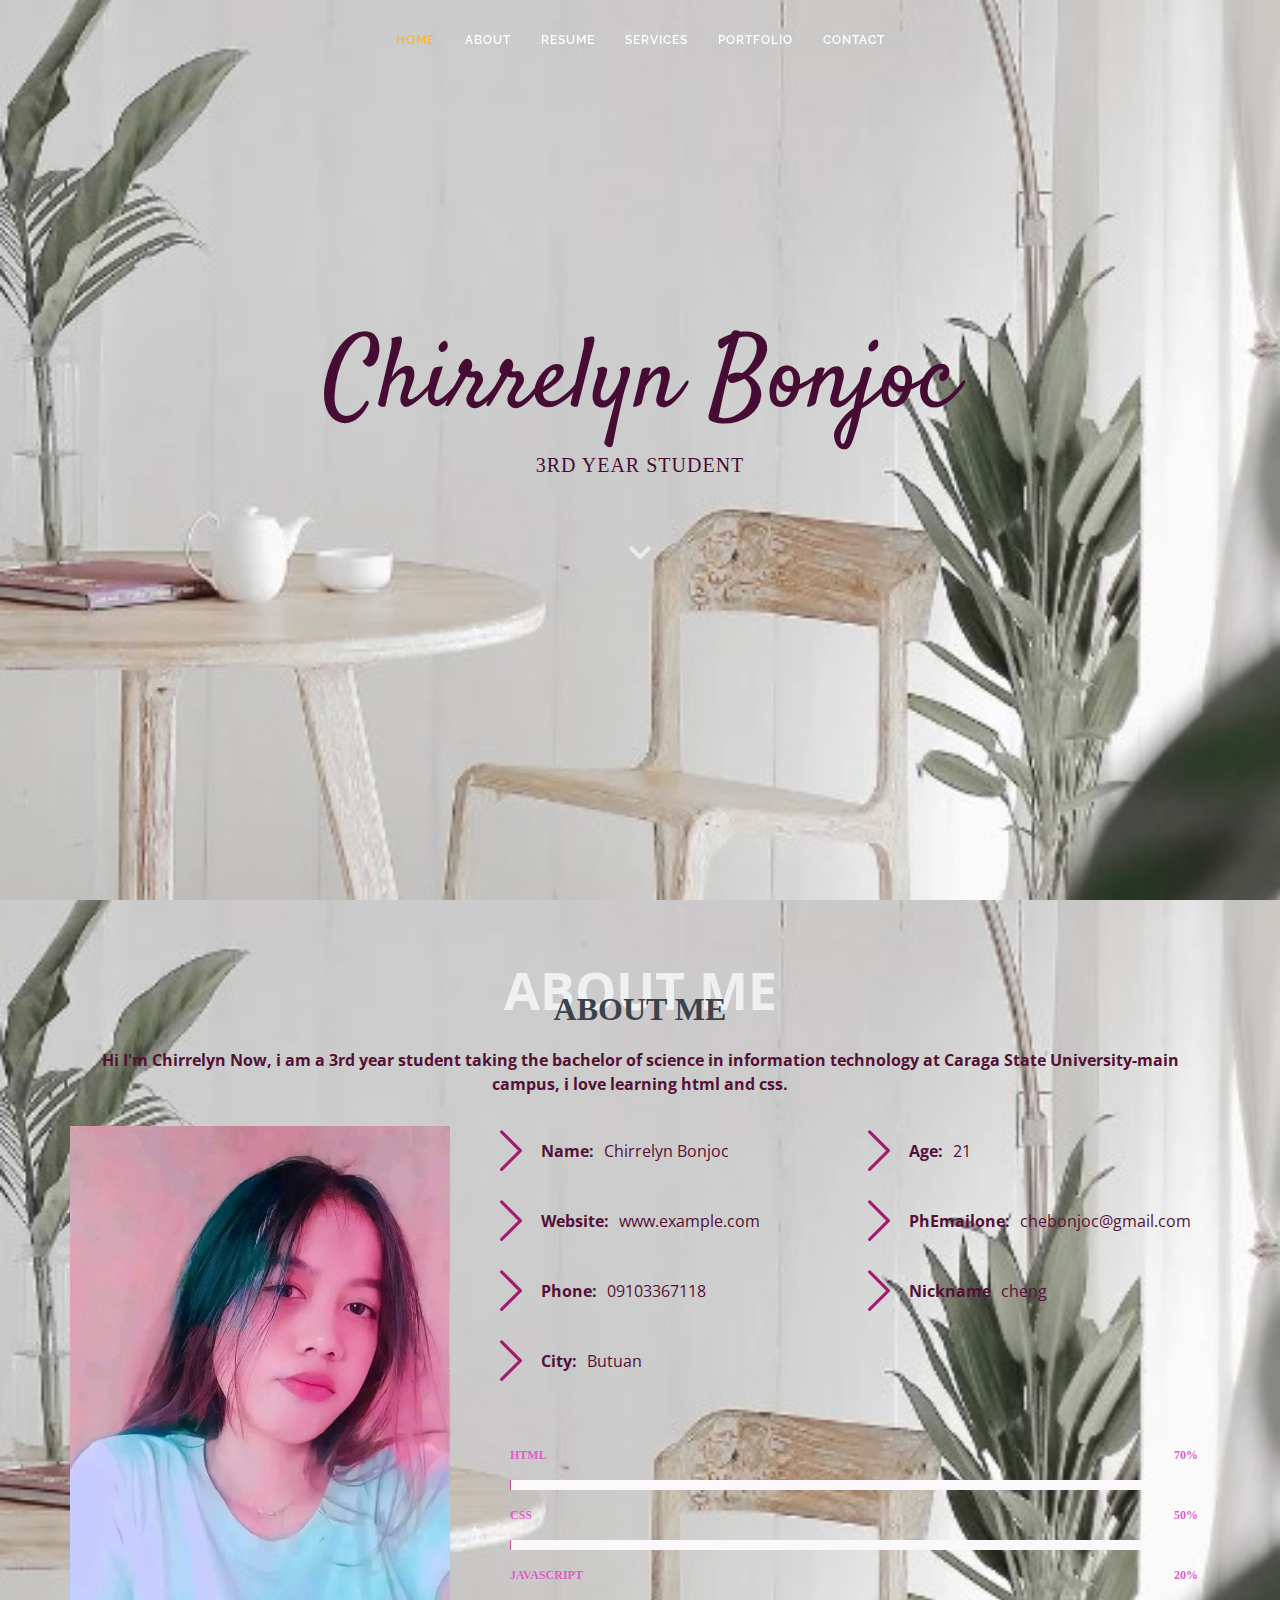
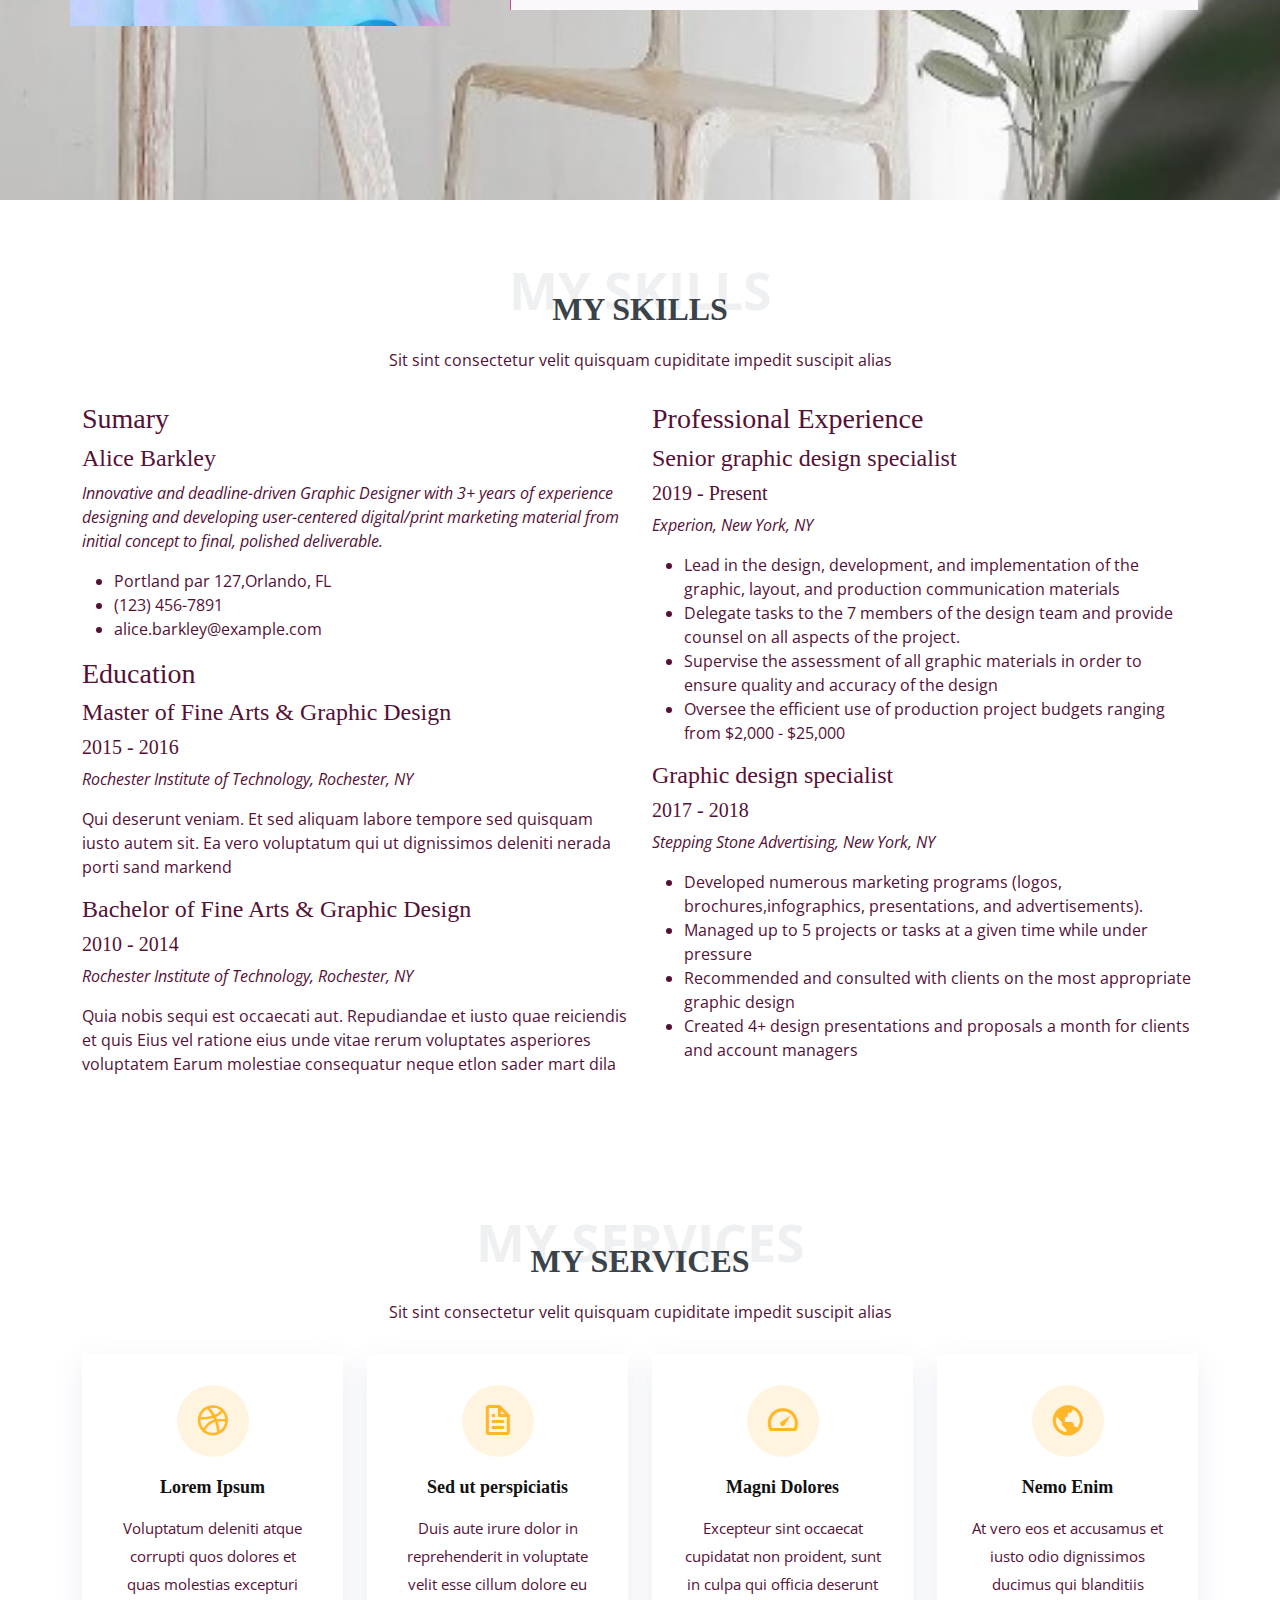
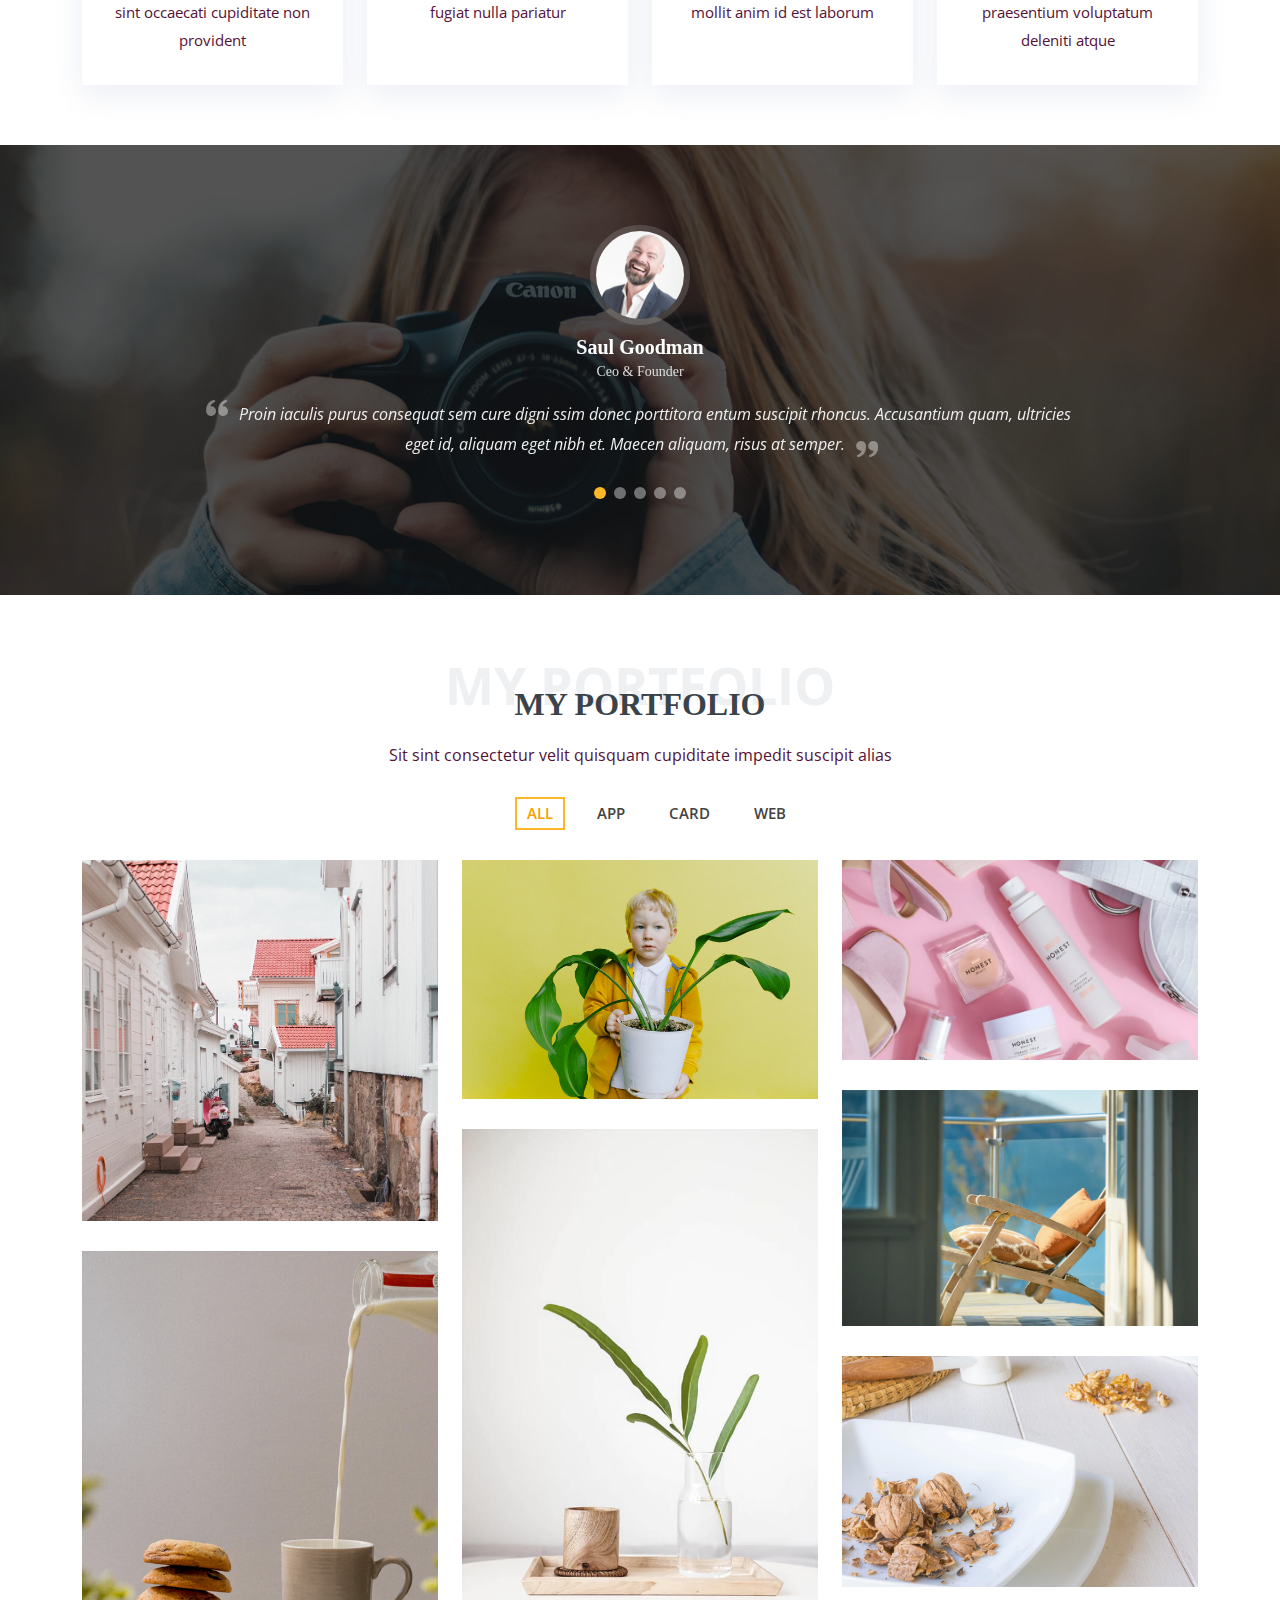
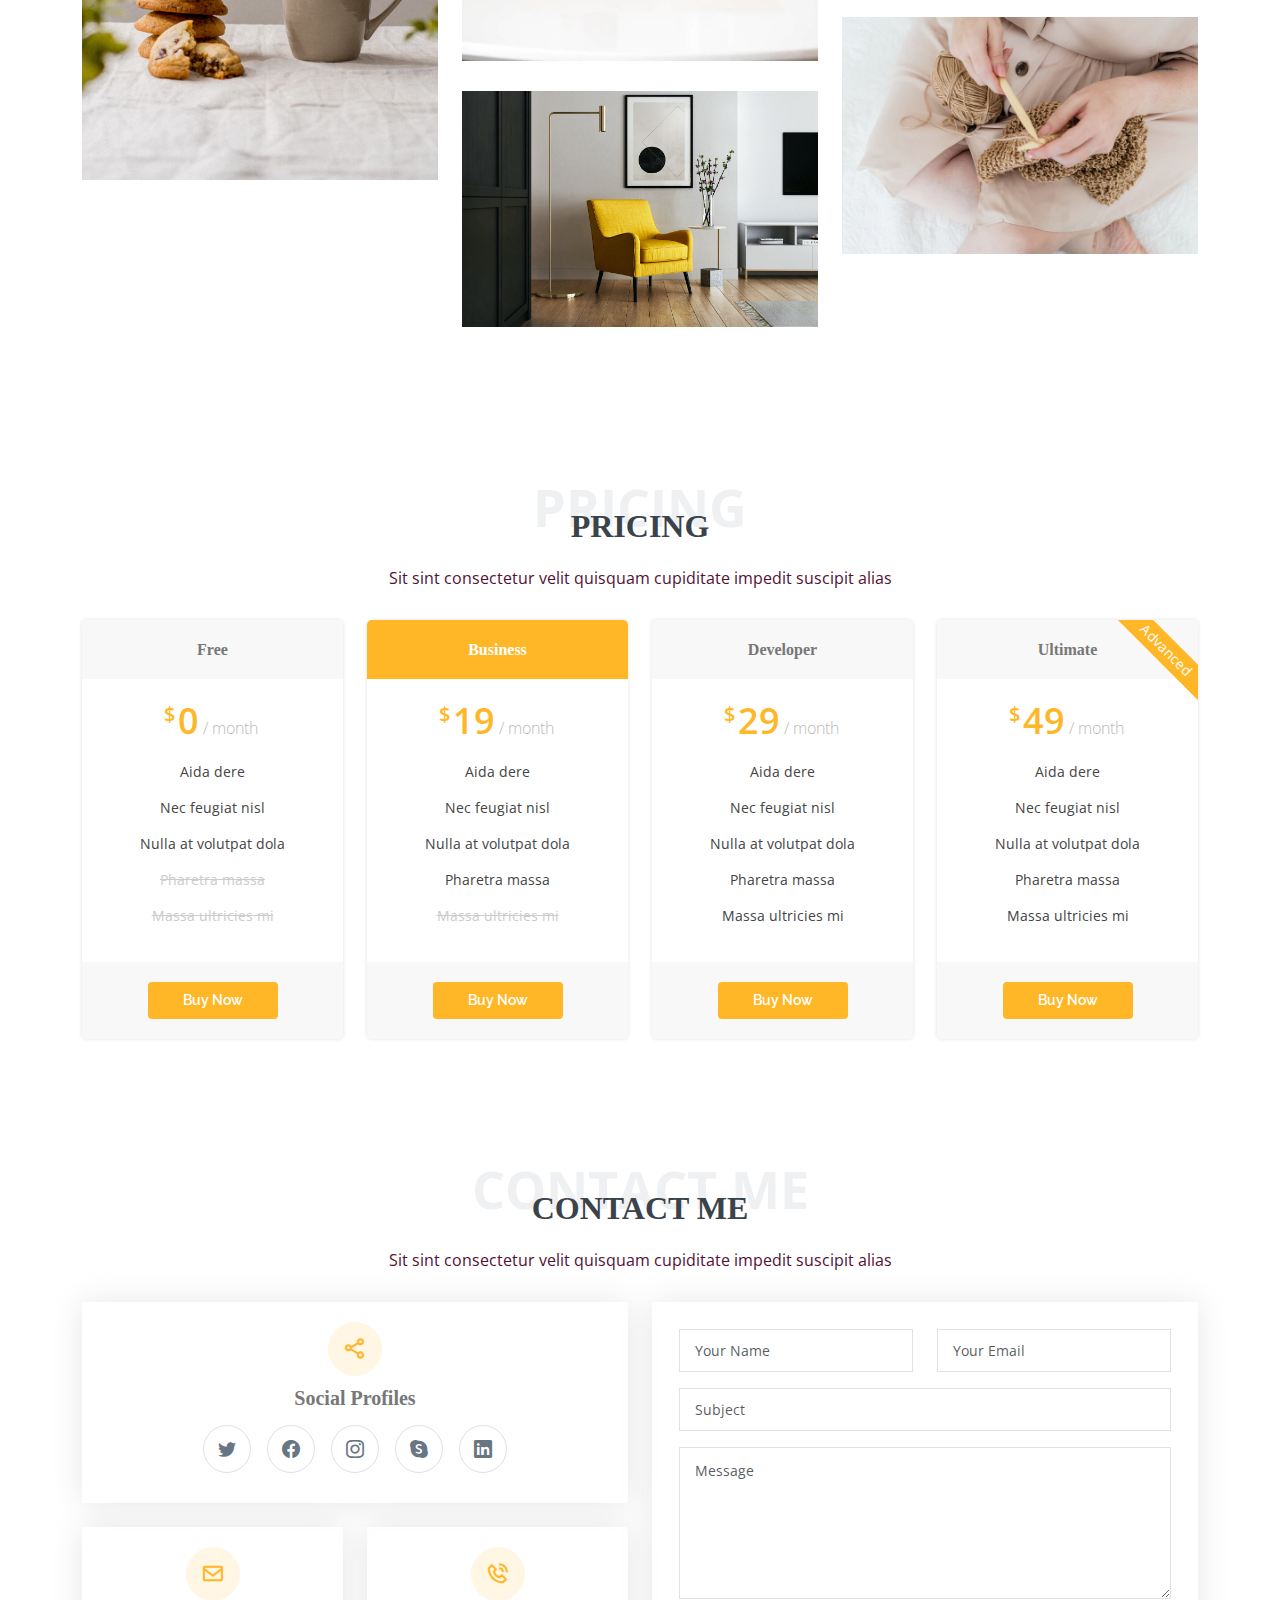
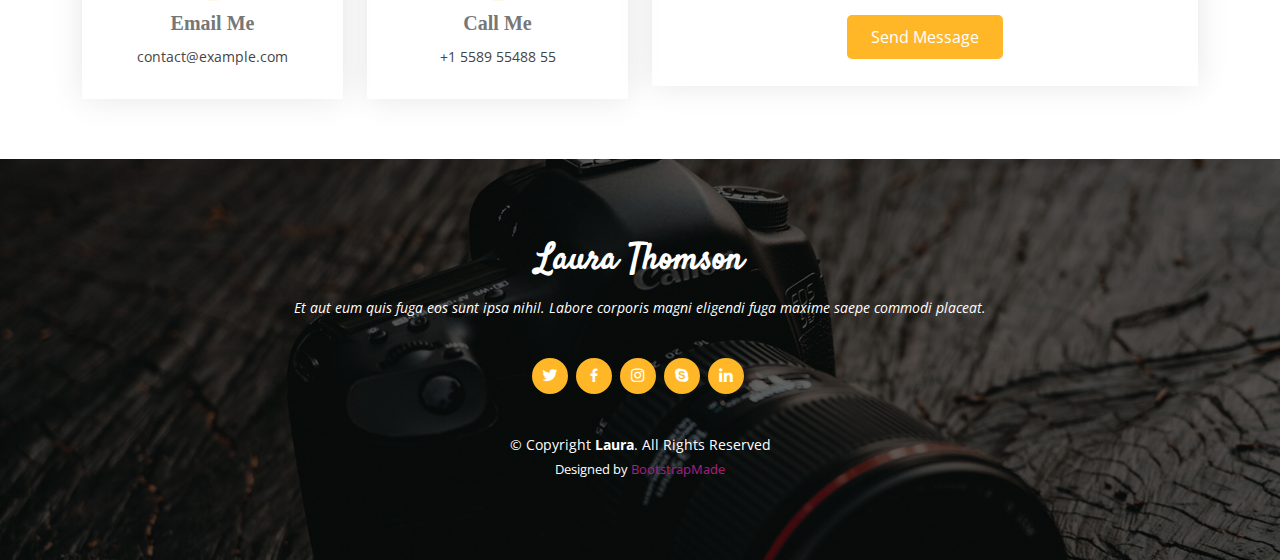
==== PersonalPage/index.html @ 373cdaf8 "update" ====
<!DOCTYPE html>
<html lang="en">

<head>
  <meta charset="utf-8">
  <meta content="width=device-width, initial-scale=1.0" name="viewport">

  <title>Laura Bootstrap Template - Index</title>
  <meta content="" name="description">
  <meta content="" name="keywords">

  <!-- Favicons -->
  <link href="assets/img/favicon.png" rel="icon">
  <link href="assets/img/apple-touch-icon.png" rel="apple-touch-icon">

  <!-- Google Fonts -->
  <link href="https://fonts.googleapis.com/css?family=Open+Sans:300,300i,400,400i,600,600i,700,700i|Raleway:300,300i,400,400i,500,500i,600,600i,700,700i|Satisfy" rel="stylesheet">

  <!-- Vendor CSS Files -->
  <link href="assets/vendor/bootstrap/css/bootstrap.min.css" rel="stylesheet">
  <link href="assets/vendor/bootstrap-icons/bootstrap-icons.css" rel="stylesheet">
  <link href="assets/vendor/boxicons/css/boxicons.min.css" rel="stylesheet">
  <link href="assets/vendor/glightbox/css/glightbox.min.css" rel="stylesheet">
  <link href="assets/vendor/swiper/swiper-bundle.min.css" rel="stylesheet">

  <!-- Template Main CSS File -->
  <link href="assets/css/style.css" rel="stylesheet">

  <!-- =======================================================
  * Template Name: chirrelyn
  * Updated: Sep 18 2023 with Bootstrap v5.3.2
  * Template URL: https://bootstrapmade.com/chirrelyn-free-creative-bootstrap-theme/
  * Author: BootstrapMade.com
  * License: https://bootstrapmade.com/license/
  ======================================================== -->
</head>

<body>

  <!-- ======= Header ======= -->
  <header id="header" class="fixed-top d-flex justify-content-center align-items-center header-transparent">

    <nav id="navbar" class="navbar">
      <ul>
        <li><a class="nav-link scrollto active" href="#hero">Home</a></li>
        <li><a class="nav-link scrollto" href="#about">About</a></li>
        <li><a class="nav-link scrollto" href="#resume">Resume</a></li>
        <li><a class="nav-link scrollto" href="#services">Services</a></li>
        <li><a class="nav-link scrollto " href="#portfolio">Portfolio</a></li>
        <li><a class="nav-link scrollto" href="#contact">Contact</a></li>
      </ul>
      <i class="bi bi-list mobile-nav-toggle"></i>
    </nav><!-- .navbar -->

  </header><!-- End Header -->

  <!-- ======= Hero Section ======= -->
  <section id="hero">
    <div class="hero-container">
      <h1>Chirrelyn Bonjoc</h1>
      <h2>3rd year student</h2>
      <a href="#about" class="btn-scroll scrollto" title="Scroll Down"><i class="bx bx-chevron-down"></i></a>
    </div>
  </section><!-- End Hero -->

  <main id="main">

    <!-- ======= About Me Section ======= -->
    <section id="about" class="about">
      <div class="container">

        <div class="section-title">
          <span>About Me</span>
          <h2>About Me</h2>
          <p class="fw-bold">Hi I'm Chirrelyn 
            Now, i am a 3rd year student taking the bachelor of
          science in information technology at Caraga State University-main campus, i love learning html and css.


        </div>

        <div class="row">
          <div class="image col-lg-4 d-flex align-items-stretch justify-content-center justify-content-lg-start"></div>
          <div class="col-lg-8 d-flex flex-column align-items-stretch">
            <div class="content ps-lg-4 d-flex flex-column justify-content-center">
              <div class="row">
                <div class="col-lg-6">
                  <ul>
                    <li><i class="bi bi-chevron-right fw-bold"></i> <strong>Name:</strong> <span>Chirrelyn Bonjoc</span></li>
                    <li><i class="bi bi-chevron-right"></i> <strong>Website:</strong> <span>www.example.com</span></li>
                    <li><i class="bi bi-chevron-right"></i> <strong>Phone:</strong> <span>09103367118</span></li>
                    <li><i class="bi bi-chevron-right"></i> <strong>City:</strong> <span>Butuan</span></li>
                  </ul>
                </div>
                <div class="col-lg-6">
                  <ul>
                    <li><i class="bi bi-chevron-right"></i> <strong>Age:</strong> <span>21</span></li>
                    <li><i class="bi bi-chevron-right"></i> <strong>PhEmailone:</strong> <span>chebonjoc@gmail.com</span></li>
                    <li><i class="bi bi-chevron-right"></i> <strong>Nickname</strong> <span>cheng</span></li>
                  </ul>
                </div>
              </div>

            <div class="skills-content ps-lg-4">
              <div class="progress">
                <span class="skill">HTML <i class="val">70%</i></span>
                <div class="progress-bar-wrap">
                  <div class="progress-bar" role="progressbar" aria-valuenow="100" aria-valuemin="0" aria-valuemax="100"></div>
                </div>
              </div>

              <div class="progress">
                <span class="skill">CSS <i class="val">50%</i></span>
                <div class="progress-bar-wrap">
                  <div class="progress-bar" role="progressbar" aria-valuenow="90" aria-valuemin="0" aria-valuemax="100"></div>
                </div>
              </div>

              <div class="progress">
                <span class="skill">JavaScript <i class="val">20%</i></span>
                <div class="progress-bar-wrap">
                  <div class="progress-bar" role="progressbar" aria-valuenow="75" aria-valuemin="0" aria-valuemax="100"></div>
                </div>
              </div>
            </div>

          </div>
        </div>
<!--End .content-->

      </div>
    </section><!-- skills section -->

    <!-- ======= My Skills Section ======= -->
    <section id="skills" class="skills">
      <div class="container">

        <div class="section-title">
          <span>My Skills</span>
          <h2>My Skills</h2>
          <p>Sit sint consectetur velit quisquam cupiditate impedit suscipit alias</p>
        </div>

        <div class="row">
          <div class="col-lg-6">
            <h3 class="resume-title">Sumary</h3>
            <div class="resume-item pb-0">
              <h4>Alice Barkley</h4>
              <p><em>Innovative and deadline-driven Graphic Designer with 3+ years of experience designing and developing user-centered digital/print marketing material from initial concept to final, polished deliverable.</em></p>
              <p>
              <ul>
                <li>Portland par 127,Orlando, FL</li>
                <li>(123) 456-7891</li>
                <li>alice.barkley@example.com</li>
              </ul>
              </p>
            </div>

            <h3 class="resume-title">Education</h3>
            <div class="resume-item">
              <h4>Master of Fine Arts &amp; Graphic Design</h4>
              <h5>2015 - 2016</h5>
              <p><em>Rochester Institute of Technology, Rochester, NY</em></p>
              <p>Qui deserunt veniam. Et sed aliquam labore tempore sed quisquam iusto autem sit. Ea vero voluptatum qui ut dignissimos deleniti nerada porti sand markend</p>
            </div>
            <div class="resume-item">
              <h4>Bachelor of Fine Arts &amp; Graphic Design</h4>
              <h5>2010 - 2014</h5>
              <p><em>Rochester Institute of Technology, Rochester, NY</em></p>
              <p>Quia nobis sequi est occaecati aut. Repudiandae et iusto quae reiciendis et quis Eius vel ratione eius unde vitae rerum voluptates asperiores voluptatem Earum molestiae consequatur neque etlon sader mart dila</p>
            </div>
          </div>
          <div class="col-lg-6">
            <h3 class="resume-title">Professional Experience</h3>
            <div class="resume-item">
              <h4>Senior graphic design specialist</h4>
              <h5>2019 - Present</h5>
              <p><em>Experion, New York, NY </em></p>
              <p>
              <ul>
                <li>Lead in the design, development, and implementation of the graphic, layout, and production communication materials</li>
                <li>Delegate tasks to the 7 members of the design team and provide counsel on all aspects of the project. </li>
                <li>Supervise the assessment of all graphic materials in order to ensure quality and accuracy of the design</li>
                <li>Oversee the efficient use of production project budgets ranging from $2,000 - $25,000</li>
              </ul>
              </p>
            </div>
            <div class="resume-item">
              <h4>Graphic design specialist</h4>
              <h5>2017 - 2018</h5>
              <p><em>Stepping Stone Advertising, New York, NY</em></p>
              <p>
              <ul>
                <li>Developed numerous marketing programs (logos, brochures,infographics, presentations, and advertisements).</li>
                <li>Managed up to 5 projects or tasks at a given time while under pressure</li>
                <li>Recommended and consulted with clients on the most appropriate graphic design</li>
                <li>Created 4+ design presentations and proposals a month for clients and account managers</li>
              </ul>
              </p>
            </div>
          </div>
        </div>

      </div>
    </section><!-- End My Resume Section -->

    <!-- ======= My Services Section ======= -->
    <section id="services" class="services">
      <div class="container">

        <div class="section-title">
          <span>My Services</span>
          <h2>My Services</h2>
          <p>Sit sint consectetur velit quisquam cupiditate impedit suscipit alias</p>
        </div>

        <div class="row">
          <div class="col-md-6 col-lg-3 d-flex align-items-stretch mb-5 mb-lg-0">
            <div class="icon-box">
              <div class="icon"><i class="bx bxl-dribbble"></i></div>
              <h4 class="title"><a href="">Lorem Ipsum</a></h4>
              <p class="description">Voluptatum deleniti atque corrupti quos dolores et quas molestias excepturi sint occaecati cupiditate non provident</p>
            </div>
          </div>

          <div class="col-md-6 col-lg-3 d-flex align-items-stretch mb-5 mb-lg-0">
            <div class="icon-box">
              <div class="icon"><i class="bx bx-file"></i></div>
              <h4 class="title"><a href="">Sed ut perspiciatis</a></h4>
              <p class="description">Duis aute irure dolor in reprehenderit in voluptate velit esse cillum dolore eu fugiat nulla pariatur</p>
            </div>
          </div>

          <div class="col-md-6 col-lg-3 d-flex align-items-stretch mb-5 mb-lg-0">
            <div class="icon-box">
              <div class="icon"><i class="bx bx-tachometer"></i></div>
              <h4 class="title"><a href="">Magni Dolores</a></h4>
              <p class="description">Excepteur sint occaecat cupidatat non proident, sunt in culpa qui officia deserunt mollit anim id est laborum</p>
            </div>
          </div>

          <div class="col-md-6 col-lg-3 d-flex align-items-stretch mb-5 mb-lg-0">
            <div class="icon-box">
              <div class="icon"><i class="bx bx-world"></i></div>
              <h4 class="title"><a href="">Nemo Enim</a></h4>
              <p class="description">At vero eos et accusamus et iusto odio dignissimos ducimus qui blanditiis praesentium voluptatum deleniti atque</p>
            </div>
          </div>

        </div>

      </div>
    </section><!-- End My Services Section -->

    <!-- ======= Testimonials Section ======= -->
    <section id="testimonials" class="testimonials">
      <div class="container position-relative">

        <div class="testimonials-slider swiper" data-aos="fade-up" data-aos-delay="100">
          <div class="swiper-wrapper">

            <div class="swiper-slide">
              <div class="testimonial-item">
                <img src="assets/img/testimonials/testimonials-1.jpg" class="testimonial-img" alt="">
                <h3>Saul Goodman</h3>
                <h4>Ceo &amp; Founder</h4>
                <p>
                  <i class="bx bxs-quote-alt-left quote-icon-left"></i>
                  Proin iaculis purus consequat sem cure digni ssim donec porttitora entum suscipit rhoncus. Accusantium quam, ultricies eget id, aliquam eget nibh et. Maecen aliquam, risus at semper.
                  <i class="bx bxs-quote-alt-right quote-icon-right"></i>
                </p>
              </div>
            </div><!-- End testimonial item -->

            <div class="swiper-slide">
              <div class="testimonial-item">
                <img src="assets/img/testimonials/testimonials-2.jpg" class="testimonial-img" alt="">
                <h3>Sara Wilsson</h3>
                <h4>Designer</h4>
                <p>
                  <i class="bx bxs-quote-alt-left quote-icon-left"></i>
                  Export tempor illum tamen malis malis eram quae irure esse labore quem cillum quid cillum eram malis quorum velit fore eram velit sunt aliqua noster fugiat irure amet legam anim culpa.
                  <i class="bx bxs-quote-alt-right quote-icon-right"></i>
                </p>
              </div>
            </div><!-- End testimonial item -->

            <div class="swiper-slide">
              <div class="testimonial-item">
                <img src="assets/img/testimonials/testimonials-3.jpg" class="testimonial-img" alt="">
                <h3>Jena Karlis</h3>
                <h4>Store Owner</h4>
                <p>
                  <i class="bx bxs-quote-alt-left quote-icon-left"></i>
                  Enim nisi quem export duis labore cillum quae magna enim sint quorum nulla quem veniam duis minim tempor labore quem eram duis noster aute amet eram fore quis sint minim.
                  <i class="bx bxs-quote-alt-right quote-icon-right"></i>
                </p>
              </div>
            </div><!-- End testimonial item -->

            <div class="swiper-slide">
              <div class="testimonial-item">
                <img src="assets/img/testimonials/testimonials-4.jpg" class="testimonial-img" alt="">
                <h3>Matt Brandon</h3>
                <h4>Freelancer</h4>
                <p>
                  <i class="bx bxs-quote-alt-left quote-icon-left"></i>
                  Fugiat enim eram quae cillum dolore dolor amet nulla culpa multos export minim fugiat minim velit minim dolor enim duis veniam ipsum anim magna sunt elit fore quem dolore labore illum veniam.
                  <i class="bx bxs-quote-alt-right quote-icon-right"></i>
                </p>
              </div>
            </div><!-- End testimonial item -->

            <div class="swiper-slide">
              <div class="testimonial-item">
                <img src="assets/img/testimonials/testimonials-5.jpg" class="testimonial-img" alt="">
                <h3>John Larson</h3>
                <h4>Entrepreneur</h4>
                <p>
                  <i class="bx bxs-quote-alt-left quote-icon-left"></i>
                  Quis quorum aliqua sint quem legam fore sunt eram irure aliqua veniam tempor noster veniam enim culpa labore duis sunt culpa nulla illum cillum fugiat legam esse veniam culpa fore nisi cillum quid.
                  <i class="bx bxs-quote-alt-right quote-icon-right"></i>
                </p>
              </div>
            </div><!-- End testimonial item -->

          </div>
          <div class="swiper-pagination"></div>
        </div>

      </div>
    </section><!-- End Testimonials Section -->

    <!-- ======= My Portfolio Section ======= -->
    <section id="portfolio" class="portfolio">
      <div class="container">

        <div class="section-title">
          <span>My Portfolio</span>
          <h2>My Portfolio</h2>
          <p>Sit sint consectetur velit quisquam cupiditate impedit suscipit alias</p>
        </div>

        <ul id="portfolio-flters" class="d-flex justify-content-center">
          <li data-filter="*" class="filter-active">All</li>
          <li data-filter=".filter-app">App</li>
          <li data-filter=".filter-card">Card</li>
          <li data-filter=".filter-web">Web</li>
        </ul>

        <div class="row portfolio-container">

          <div class="col-lg-4 col-md-6 portfolio-item filter-app">
            <div class="portfolio-img"><img src="assets/img/portfolio/portfolio-1.jpg" class="img-fluid" alt=""></div>
            <div class="portfolio-info">
              <h4>App 1</h4>
              <p>App</p>
              <a href="assets/img/portfolio/portfolio-1.jpg" data-gallery="portfolioGallery" class="portfolio-lightbox preview-link" title="App 1"><i class="bx bx-plus"></i></a>
              <a href="portfolio-details.html" class="details-link" title="More Details"><i class="bx bx-link"></i></a>
            </div>
          </div>

          <div class="col-lg-4 col-md-6 portfolio-item filter-web">
            <div class="portfolio-img"><img src="assets/img/portfolio/portfolio-2.jpg" class="img-fluid" alt=""></div>
            <div class="portfolio-info">
              <h4>Web 3</h4>
              <p>Web</p>
              <a href="assets/img/portfolio/portfolio-2.jpg" data-gallery="portfolioGallery" class="portfolio-lightbox preview-link" title="Web 3"><i class="bx bx-plus"></i></a>
              <a href="portfolio-details.html" class="details-link" title="More Details"><i class="bx bx-link"></i></a>
            </div>
          </div>

          <div class="col-lg-4 col-md-6 portfolio-item filter-app">
            <div class="portfolio-img"><img src="assets/img/portfolio/portfolio-3.jpg" class="img-fluid" alt=""></div>
            <div class="portfolio-info">
              <h4>App 2</h4>
              <p>App</p>
              <a href="assets/img/portfolio/portfolio-3.jpg" data-gallery="portfolioGallery" class="portfolio-lightbox preview-link" title="App 2"><i class="bx bx-plus"></i></a>
              <a href="portfolio-details.html" class="details-link" title="More Details"><i class="bx bx-link"></i></a>
            </div>
          </div>

          <div class="col-lg-4 col-md-6 portfolio-item filter-card">
            <div class="portfolio-img"><img src="assets/img/portfolio/portfolio-4.jpg" class="img-fluid" alt=""></div>
            <div class="portfolio-info">
              <h4>Card 2</h4>
              <p>Card</p>
              <a href="assets/img/portfolio/portfolio-4.jpg" data-gallery="portfolioGallery" class="portfolio-lightbox preview-link" title="Card 2"><i class="bx bx-plus"></i></a>
              <a href="portfolio-details.html" class="details-link" title="More Details"><i class="bx bx-link"></i></a>
            </div>
          </div>

          <div class="col-lg-4 col-md-6 portfolio-item filter-web">
            <div class="portfolio-img"><img src="assets/img/portfolio/portfolio-5.jpg" class="img-fluid" alt=""></div>
            <div class="portfolio-info">
              <h4>Web 2</h4>
              <p>Web</p>
              <a href="assets/img/portfolio/portfolio-5.jpg" data-gallery="portfolioGallery" class="portfolio-lightbox preview-link" title="Web 2"><i class="bx bx-plus"></i></a>
              <a href="portfolio-details.html" class="details-link" title="More Details"><i class="bx bx-link"></i></a>
            </div>
          </div>

          <div class="col-lg-4 col-md-6 portfolio-item filter-app">
            <div class="portfolio-img"><img src="assets/img/portfolio/portfolio-6.jpg" class="img-fluid" alt=""></div>
            <div class="portfolio-info">
              <h4>App 3</h4>
              <p>App</p>
              <a href="assets/img/portfolio/portfolio-6.jpg" data-gallery="portfolioGallery" class="portfolio-lightbox preview-link" title="App 3"><i class="bx bx-plus"></i></a>
              <a href="portfolio-details.html" class="details-link" title="More Details"><i class="bx bx-link"></i></a>
            </div>
          </div>

          <div class="col-lg-4 col-md-6 portfolio-item filter-card">
            <div class="portfolio-img"><img src="assets/img/portfolio/portfolio-7.jpg" class="img-fluid" alt=""></div>
            <div class="portfolio-info">
              <h4>Card 1</h4>
              <p>Card</p>
              <a href="assets/img/portfolio/portfolio-7.jpg" data-gallery="portfolioGallery" class="portfolio-lightbox preview-link" title="Card 1"><i class="bx bx-plus"></i></a>
              <a href="portfolio-details.html" class="details-link" title="More Details"><i class="bx bx-link"></i></a>
            </div>
          </div>

          <div class="col-lg-4 col-md-6 portfolio-item filter-card">
            <div class="portfolio-img"><img src="assets/img/portfolio/portfolio-8.jpg" class="img-fluid" alt=""></div>
            <div class="portfolio-info">
              <h4>Card 3</h4>
              <p>Card</p>
              <a href="assets/img/portfolio/portfolio-8.jpg" data-gallery="portfolioGallery" class="portfolio-lightbox preview-link" title="Card 3"><i class="bx bx-plus"></i></a>
              <a href="portfolio-details.html" class="details-link" title="More Details"><i class="bx bx-link"></i></a>
            </div>
          </div>

          <div class="col-lg-4 col-md-6 portfolio-item filter-web">
            <div class="portfolio-img"><img src="assets/img/portfolio/portfolio-9.jpg" class="img-fluid" alt=""></div>
            <div class="portfolio-info">
              <h4>Web 3</h4>
              <p>Web</p>
              <a href="assets/img/portfolio/portfolio-9.jpg" data-gallery="portfolioGallery" class="portfolio-lightbox preview-link" title="Web 3"><i class="bx bx-plus"></i></a>
              <a href="portfolio-details.html" class="details-link" title="More Details"><i class="bx bx-link"></i></a>
            </div>
          </div>

        </div>

      </div>
    </section><!-- End My Portfolio Section -->

    <!-- ======= Pricing Section ======= -->
    <section id="pricing" class="pricing">
      <div class="container">

        <div class="section-title">
          <span>Pricing</span>
          <h2>Pricing</h2>
          <p>Sit sint consectetur velit quisquam cupiditate impedit suscipit alias</p>
        </div>

        <div class="row">

          <div class="col-lg-3 col-md-6">
            <div class="box">
              <h3>Free</h3>
              <h4><sup>$</sup>0<span> / month</span></h4>
              <ul>
                <li>Aida dere</li>
                <li>Nec feugiat nisl</li>
                <li>Nulla at volutpat dola</li>
                <li class="na">Pharetra massa</li>
                <li class="na">Massa ultricies mi</li>
              </ul>
              <div class="btn-wrap">
                <a href="#" class="btn-buy">Buy Now</a>
              </div>
            </div>
          </div>

          <div class="col-lg-3 col-md-6 mt-4 mt-md-0">
            <div class="box featured">
              <h3>Business</h3>
              <h4><sup>$</sup>19<span> / month</span></h4>
              <ul>
                <li>Aida dere</li>
                <li>Nec feugiat nisl</li>
                <li>Nulla at volutpat dola</li>
                <li>Pharetra massa</li>
                <li class="na">Massa ultricies mi</li>
              </ul>
              <div class="btn-wrap">
                <a href="#" class="btn-buy">Buy Now</a>
              </div>
            </div>
          </div>

          <div class="col-lg-3 col-md-6 mt-4 mt-lg-0">
            <div class="box">
              <h3>Developer</h3>
              <h4><sup>$</sup>29<span> / month</span></h4>
              <ul>
                <li>Aida dere</li>
                <li>Nec feugiat nisl</li>
                <li>Nulla at volutpat dola</li>
                <li>Pharetra massa</li>
                <li>Massa ultricies mi</li>
              </ul>
              <div class="btn-wrap">
                <a href="#" class="btn-buy">Buy Now</a>
              </div>
            </div>
          </div>

          <div class="col-lg-3 col-md-6 mt-4 mt-lg-0">
            <div class="box">
              <span class="advanced">Advanced</span>
              <h3>Ultimate</h3>
              <h4><sup>$</sup>49<span> / month</span></h4>
              <ul>
                <li>Aida dere</li>
                <li>Nec feugiat nisl</li>
                <li>Nulla at volutpat dola</li>
                <li>Pharetra massa</li>
                <li>Massa ultricies mi</li>
              </ul>
              <div class="btn-wrap">
                <a href="#" class="btn-buy">Buy Now</a>
              </div>
            </div>
          </div>

        </div>

      </div>
    </section><!-- End Pricing Section -->

    <!-- ======= Contact Me Section ======= -->
    <section id="contact" class="contact">
      <div class="container">

        <div class="section-title">
          <span>Contact Me</span>
          <h2>Contact Me</h2>
          <p>Sit sint consectetur velit quisquam cupiditate impedit suscipit alias</p>
        </div>

        <div class="row">

          <div class="col-lg-6">

            <div class="row">
              <div class="col-md-12">
                <div class="info-box">
                  <i class="bx bx-share-alt"></i>
                  <h3>Social Profiles</h3>
                  <div class="social-links">
                    <a href="#" class="twitter"><i class="bi bi-twitter"></i></a>
                    <a href="#" class="facebook"><i class="bi bi-facebook"></i></a>
                    <a href="#" class="instagram"><i class="bi bi-instagram"></i></a>
                    <a href="#" class="google-plus"><i class="bi bi-skype"></i></a>
                    <a href="#" class="linkedin"><i class="bi bi-linkedin"></i></a>
                  </div>
                </div>
              </div>
              <div class="col-md-6">
                <div class="info-box mt-4">
                  <i class="bx bx-envelope"></i>
                  <h3>Email Me</h3>
                  <p>contact@example.com</p>
                </div>
              </div>
              <div class="col-md-6">
                <div class="info-box mt-4">
                  <i class="bx bx-phone-call"></i>
                  <h3>Call Me</h3>
                  <p>+1 5589 55488 55</p>
                </div>
              </div>
            </div>

          </div>

          <div class="col-lg-6">
            <form action="forms/contact.php" method="post" role="form" class="php-email-form">
              <div class="row">
                <div class="col-md-6 form-group">
                  <input type="text" name="name" class="form-control" id="name" placeholder="Your Name" required>
                </div>
                <div class="col-md-6 form-group mt-3 mt-md-0">
                  <input type="email" class="form-control" name="email" id="email" placeholder="Your Email" required>
                </div>
              </div>
              <div class="form-group mt-3">
                <input type="text" class="form-control" name="subject" id="subject" placeholder="Subject" required>
              </div>
              <div class="form-group mt-3">
                <textarea class="form-control" name="message" rows="6" placeholder="Message" required></textarea>
              </div>
              <div class="my-3">
                <div class="loading">Loading</div>
                <div class="error-message"></div>
                <div class="sent-message">Your message has been sent. Thank you!</div>
              </div>
              <div class="text-center"><button type="submit">Send Message</button></div>
            </form>
          </div>

        </div>

      </div>
    </section><!-- End Contact Me Section -->

  </main><!-- End #main -->

  <!-- ======= Footer ======= -->
  <footer id="footer">
    <div class="container">
      <h3>Laura Thomson</h3>
      <p>Et aut eum quis fuga eos sunt ipsa nihil. Labore corporis magni eligendi fuga maxime saepe commodi placeat.</p>
      <div class="social-links">
        <a href="#" class="twitter"><i class="bx bxl-twitter"></i></a>
        <a href="#" class="facebook"><i class="bx bxl-facebook"></i></a>
        <a href="#" class="instagram"><i class="bx bxl-instagram"></i></a>
        <a href="#" class="google-plus"><i class="bx bxl-skype"></i></a>
        <a href="#" class="linkedin"><i class="bx bxl-linkedin"></i></a>
      </div>
      <div class="copyright">
        &copy; Copyright <strong><span>Laura</span></strong>. All Rights Reserved
      </div>
      <div class="credits">
        <!-- All the links in the footer should remain intact. -->
        <!-- You can delete the links only if you purchased the pro version. -->
        <!-- Licensing information: https://bootstrapmade.com/license/ -->
        <!-- Purchase the pro version with working PHP/AJAX contact form: https://bootstrapmade.com/laura-free-creative-bootstrap-theme/ -->
        Designed by <a href="https://bootstrapmade.com/">BootstrapMade</a>
      </div>
    </div>
  </footer><!-- End Footer -->

  <a href="#" class="back-to-top d-flex align-items-center justify-content-center"><i class="bi bi-arrow-up-short"></i></a>

  <!-- Vendor JS Files -->
  <script src="assets/vendor/purecounter/purecounter_vanilla.js"></script>
  <script src="assets/vendor/bootstrap/js/bootstrap.bundle.min.js"></script>
  <script src="assets/vendor/glightbox/js/glightbox.min.js"></script>
  <script src="assets/vendor/isotope-layout/isotope.pkgd.min.js"></script>
  <script src="assets/vendor/swiper/swiper-bundle.min.js"></script>
  <script src="assets/vendor/waypoints/noframework.waypoints.js"></script>
  <script src="assets/vendor/php-email-form/validate.js"></script>

  <!-- Template Main JS File -->
  <script src="assets/js/main.js"></script>

</body>

</html>
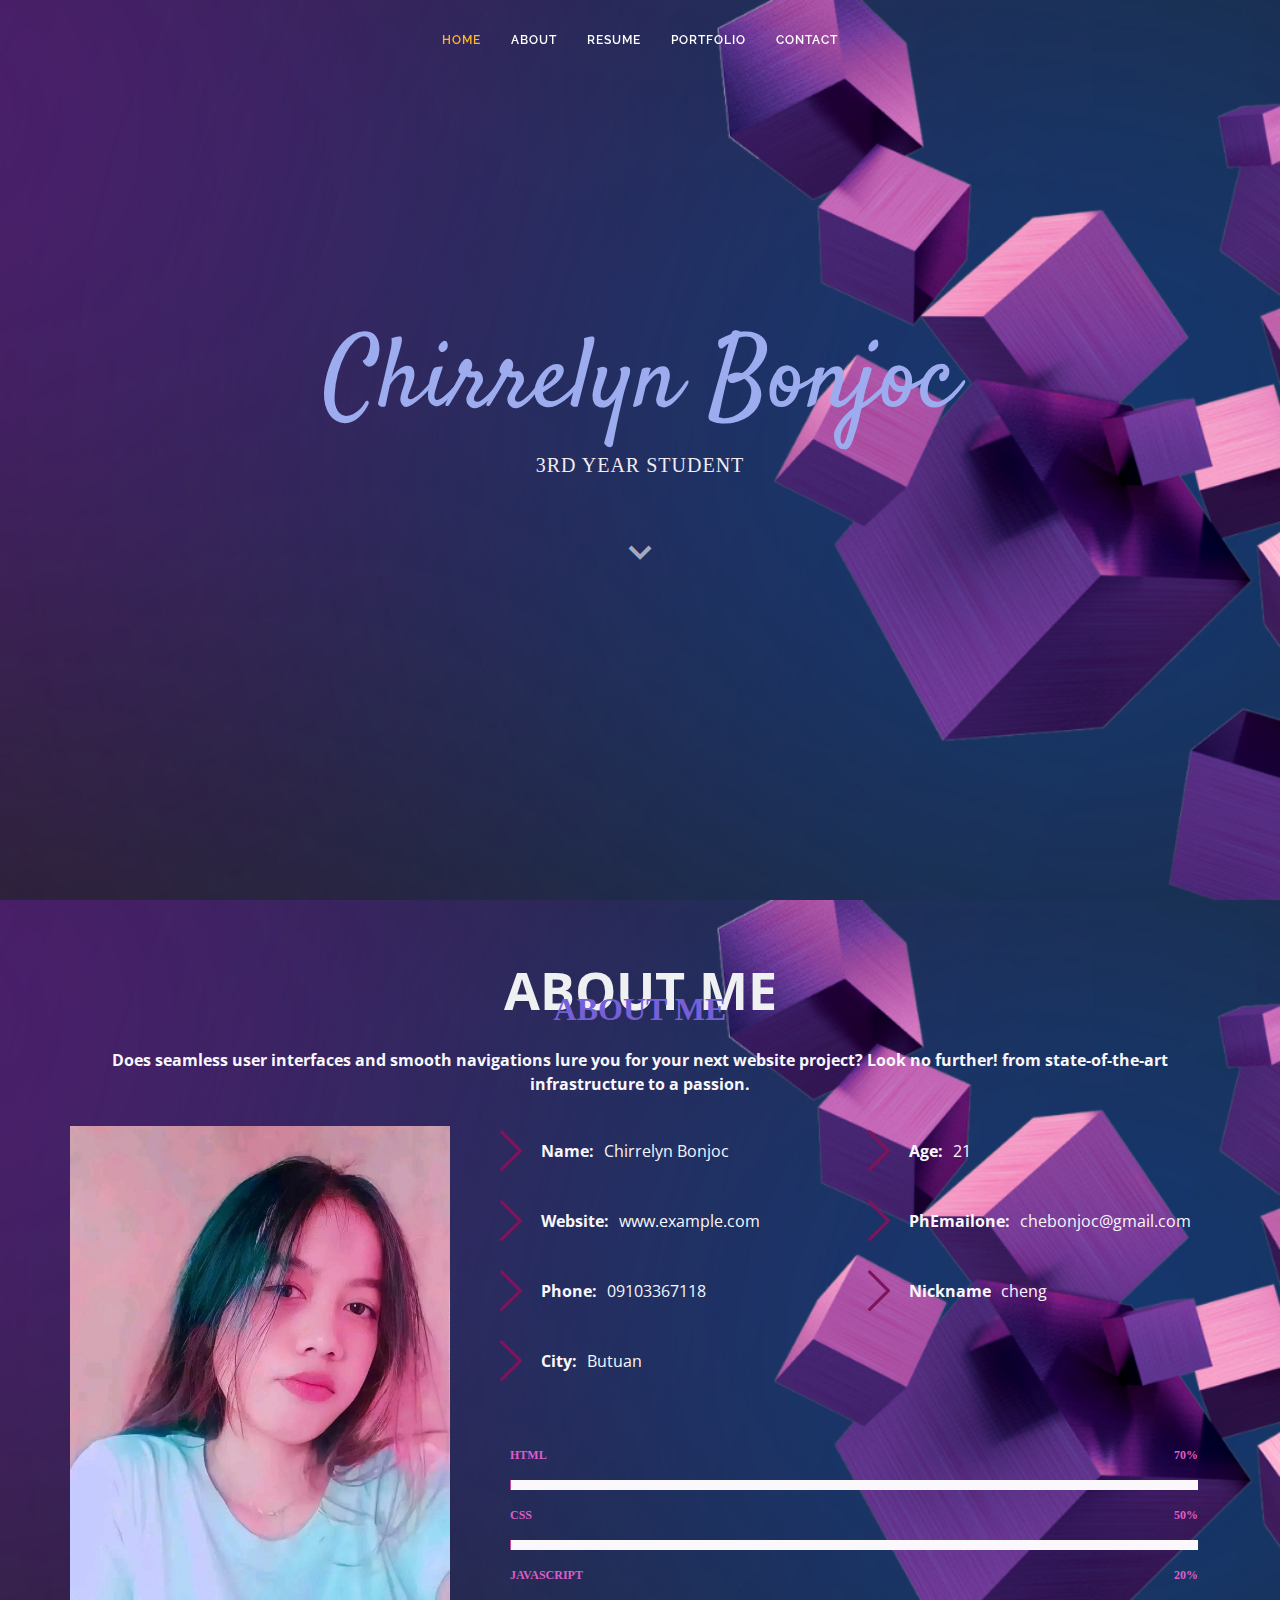
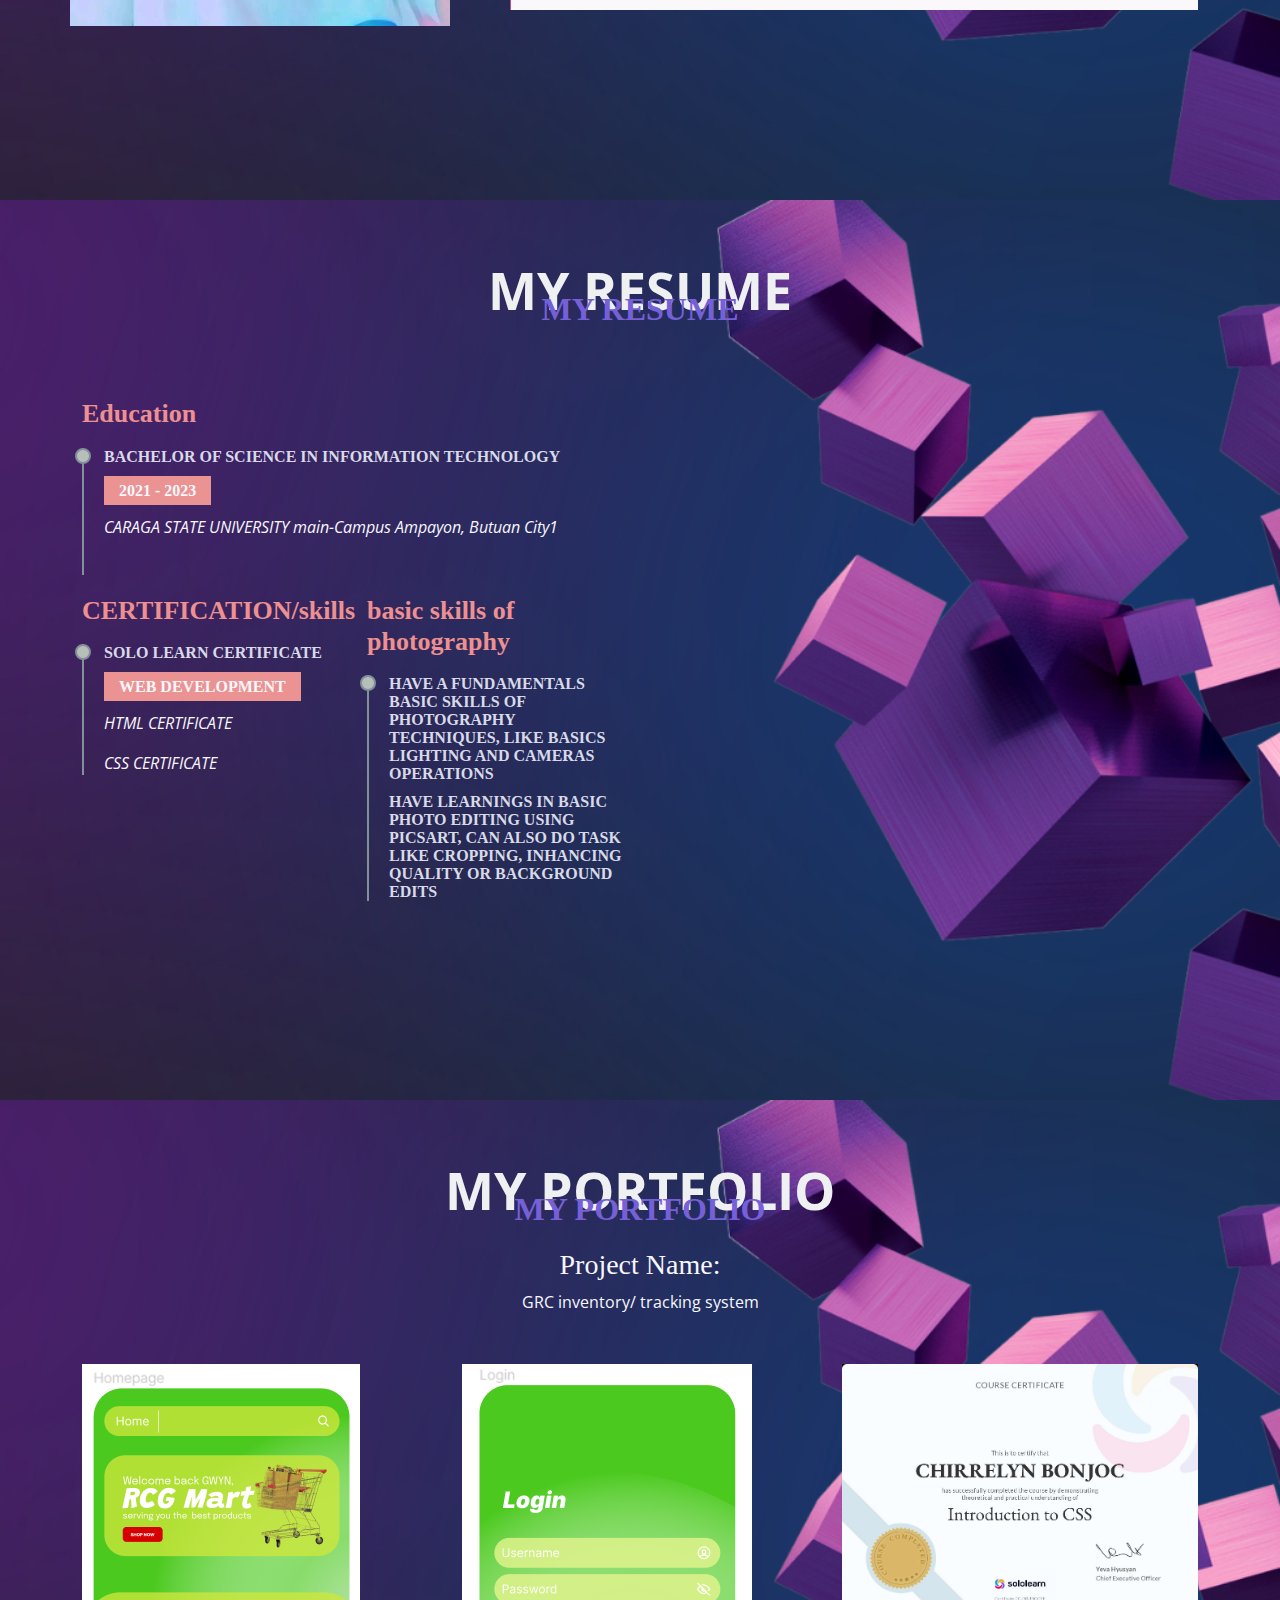
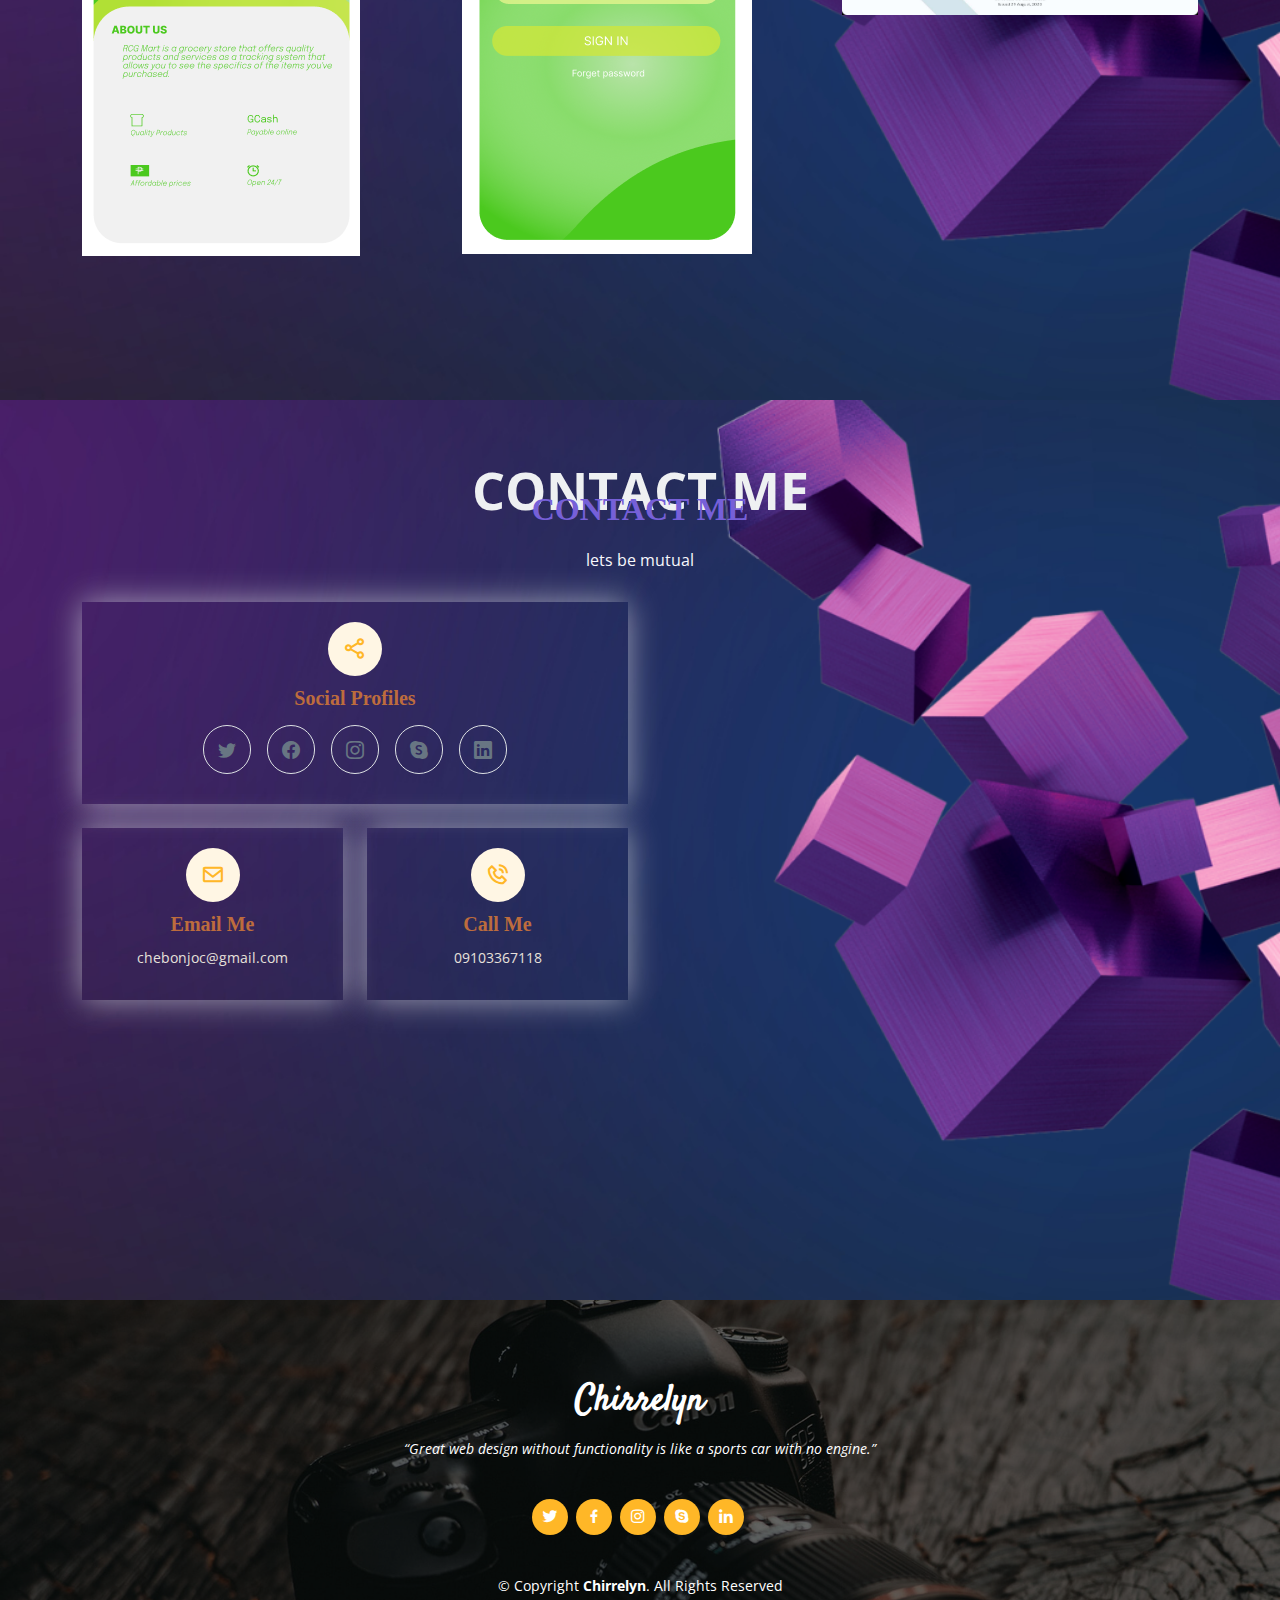
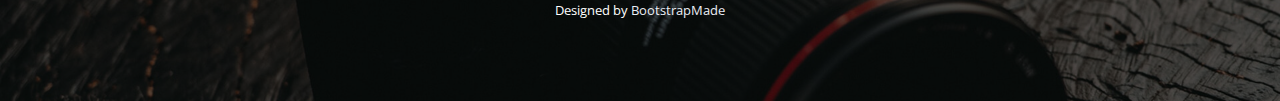
==== commit a117e4db: "big update" ====
--- a/PersonalPage/index.html
+++ b/PersonalPage/index.html
@@ -45,7 +45,6 @@
         <li><a class="nav-link scrollto active" href="#hero">Home</a></li>
         <li><a class="nav-link scrollto" href="#about">About</a></li>
         <li><a class="nav-link scrollto" href="#resume">Resume</a></li>
-        <li><a class="nav-link scrollto" href="#services">Services</a></li>
         <li><a class="nav-link scrollto " href="#portfolio">Portfolio</a></li>
         <li><a class="nav-link scrollto" href="#contact">Contact</a></li>
       </ul>
@@ -72,9 +71,8 @@
         <div class="section-title">
           <span>About Me</span>
           <h2>About Me</h2>
-          <p class="fw-bold">Hi I'm Chirrelyn 
-            Now, i am a 3rd year student taking the bachelor of
-          science in information technology at Caraga State University-main campus, i love learning html and css.
+          <p class="fw-bold">Does seamless user interfaces and smooth navigations lure you for your next website project?
+            Look no further! from state-of-the-art infrastructure to a passion.
 
 
         </div>
@@ -129,207 +127,50 @@
 <!--End .content-->
 
       </div>
-    </section><!-- skills section -->
-
-    <!-- ======= My Skills Section ======= -->
-    <section id="skills" class="skills">
+    </section><!-- resume section -->
+
+    <!-- ======= My resume Section ======= -->
+    <section id="resume" class="resume">
       <div class="container">
 
         <div class="section-title">
-          <span>My Skills</span>
-          <h2>My Skills</h2>
-          <p>Sit sint consectetur velit quisquam cupiditate impedit suscipit alias</p>
+          <span>My resume</span>
+          <h2>My resume</h2>
         </div>
 
         <div class="row">
           <div class="col-lg-6">
-            <h3 class="resume-title">Sumary</h3>
-            <div class="resume-item pb-0">
-              <h4>Alice Barkley</h4>
-              <p><em>Innovative and deadline-driven Graphic Designer with 3+ years of experience designing and developing user-centered digital/print marketing material from initial concept to final, polished deliverable.</em></p>
-              <p>
-              <ul>
-                <li>Portland par 127,Orlando, FL</li>
-                <li>(123) 456-7891</li>
-                <li>alice.barkley@example.com</li>
-              </ul>
-              </p>
-            </div>
-
             <h3 class="resume-title">Education</h3>
             <div class="resume-item">
-              <h4>Master of Fine Arts &amp; Graphic Design</h4>
-              <h5>2015 - 2016</h5>
-              <p><em>Rochester Institute of Technology, Rochester, NY</em></p>
-              <p>Qui deserunt veniam. Et sed aliquam labore tempore sed quisquam iusto autem sit. Ea vero voluptatum qui ut dignissimos deleniti nerada porti sand markend</p>
-            </div>
+              <h4>BACHELOR OF SCIENCE IN INFORMATION TECHNOLOGY</h4>
+              <h5>2021 - 2023</h5>
+              <p><em>CARAGA STATE UNIVERSITY  main-Campus
+                Ampayon, Butuan City1</em></p>
+            </div>
+
+            <div class="row">
+              <div class="col-lg-6">
+                <h3 class="resume-title">CERTIFICATION/skills</h3>
+                <div class="resume-item">
+                  <h4>SOLO LEARN CERTIFICATE</h4>
+                  <h5>WEB DEVELOPMENT</h5>
+                  <p><em>HTML CERTIFICATE</em></p>
+                  <p><em>CSS CERTIFICATE</em></p>
+
+                </div>
+
+          </div>
+          <div class="col-lg-6">
+            <h3 class="resume-title">basic skills of photography</h3>
             <div class="resume-item">
-              <h4>Bachelor of Fine Arts &amp; Graphic Design</h4>
-              <h5>2010 - 2014</h5>
-              <p><em>Rochester Institute of Technology, Rochester, NY</em></p>
-              <p>Quia nobis sequi est occaecati aut. Repudiandae et iusto quae reiciendis et quis Eius vel ratione eius unde vitae rerum voluptates asperiores voluptatem Earum molestiae consequatur neque etlon sader mart dila</p>
-            </div>
-          </div>
-          <div class="col-lg-6">
-            <h3 class="resume-title">Professional Experience</h3>
-            <div class="resume-item">
-              <h4>Senior graphic design specialist</h4>
-              <h5>2019 - Present</h5>
-              <p><em>Experion, New York, NY </em></p>
-              <p>
+              <h4>have a fundamentals basic skills of photography techniques, like basics lighting and cameras operations </h4>
+              <h4>have learnings in basic photo editing using picsart, 
+                can also do task like cropping, inhancing quality or background edits</h4> 
               <ul>
-                <li>Lead in the design, development, and implementation of the graphic, layout, and production communication materials</li>
-                <li>Delegate tasks to the 7 members of the design team and provide counsel on all aspects of the project. </li>
-                <li>Supervise the assessment of all graphic materials in order to ensure quality and accuracy of the design</li>
-                <li>Oversee the efficient use of production project budgets ranging from $2,000 - $25,000</li>
               </ul>
-              </p>
-            </div>
-            <div class="resume-item">
-              <h4>Graphic design specialist</h4>
-              <h5>2017 - 2018</h5>
-              <p><em>Stepping Stone Advertising, New York, NY</em></p>
-              <p>
-              <ul>
-                <li>Developed numerous marketing programs (logos, brochures,infographics, presentations, and advertisements).</li>
-                <li>Managed up to 5 projects or tasks at a given time while under pressure</li>
-                <li>Recommended and consulted with clients on the most appropriate graphic design</li>
-                <li>Created 4+ design presentations and proposals a month for clients and account managers</li>
-              </ul>
-              </p>
-            </div>
-          </div>
-        </div>
-
+            </div>
       </div>
     </section><!-- End My Resume Section -->
-
-    <!-- ======= My Services Section ======= -->
-    <section id="services" class="services">
-      <div class="container">
-
-        <div class="section-title">
-          <span>My Services</span>
-          <h2>My Services</h2>
-          <p>Sit sint consectetur velit quisquam cupiditate impedit suscipit alias</p>
-        </div>
-
-        <div class="row">
-          <div class="col-md-6 col-lg-3 d-flex align-items-stretch mb-5 mb-lg-0">
-            <div class="icon-box">
-              <div class="icon"><i class="bx bxl-dribbble"></i></div>
-              <h4 class="title"><a href="">Lorem Ipsum</a></h4>
-              <p class="description">Voluptatum deleniti atque corrupti quos dolores et quas molestias excepturi sint occaecati cupiditate non provident</p>
-            </div>
-          </div>
-
-          <div class="col-md-6 col-lg-3 d-flex align-items-stretch mb-5 mb-lg-0">
-            <div class="icon-box">
-              <div class="icon"><i class="bx bx-file"></i></div>
-              <h4 class="title"><a href="">Sed ut perspiciatis</a></h4>
-              <p class="description">Duis aute irure dolor in reprehenderit in voluptate velit esse cillum dolore eu fugiat nulla pariatur</p>
-            </div>
-          </div>
-
-          <div class="col-md-6 col-lg-3 d-flex align-items-stretch mb-5 mb-lg-0">
-            <div class="icon-box">
-              <div class="icon"><i class="bx bx-tachometer"></i></div>
-              <h4 class="title"><a href="">Magni Dolores</a></h4>
-              <p class="description">Excepteur sint occaecat cupidatat non proident, sunt in culpa qui officia deserunt mollit anim id est laborum</p>
-            </div>
-          </div>
-
-          <div class="col-md-6 col-lg-3 d-flex align-items-stretch mb-5 mb-lg-0">
-            <div class="icon-box">
-              <div class="icon"><i class="bx bx-world"></i></div>
-              <h4 class="title"><a href="">Nemo Enim</a></h4>
-              <p class="description">At vero eos et accusamus et iusto odio dignissimos ducimus qui blanditiis praesentium voluptatum deleniti atque</p>
-            </div>
-          </div>
-
-        </div>
-
-      </div>
-    </section><!-- End My Services Section -->
-
-    <!-- ======= Testimonials Section ======= -->
-    <section id="testimonials" class="testimonials">
-      <div class="container position-relative">
-
-        <div class="testimonials-slider swiper" data-aos="fade-up" data-aos-delay="100">
-          <div class="swiper-wrapper">
-
-            <div class="swiper-slide">
-              <div class="testimonial-item">
-                <img src="assets/img/testimonials/testimonials-1.jpg" class="testimonial-img" alt="">
-                <h3>Saul Goodman</h3>
-                <h4>Ceo &amp; Founder</h4>
-                <p>
-                  <i class="bx bxs-quote-alt-left quote-icon-left"></i>
-                  Proin iaculis purus consequat sem cure digni ssim donec porttitora entum suscipit rhoncus. Accusantium quam, ultricies eget id, aliquam eget nibh et. Maecen aliquam, risus at semper.
-                  <i class="bx bxs-quote-alt-right quote-icon-right"></i>
-                </p>
-              </div>
-            </div><!-- End testimonial item -->
-
-            <div class="swiper-slide">
-              <div class="testimonial-item">
-                <img src="assets/img/testimonials/testimonials-2.jpg" class="testimonial-img" alt="">
-                <h3>Sara Wilsson</h3>
-                <h4>Designer</h4>
-                <p>
-                  <i class="bx bxs-quote-alt-left quote-icon-left"></i>
-                  Export tempor illum tamen malis malis eram quae irure esse labore quem cillum quid cillum eram malis quorum velit fore eram velit sunt aliqua noster fugiat irure amet legam anim culpa.
-                  <i class="bx bxs-quote-alt-right quote-icon-right"></i>
-                </p>
-              </div>
-            </div><!-- End testimonial item -->
-
-            <div class="swiper-slide">
-              <div class="testimonial-item">
-                <img src="assets/img/testimonials/testimonials-3.jpg" class="testimonial-img" alt="">
-                <h3>Jena Karlis</h3>
-                <h4>Store Owner</h4>
-                <p>
-                  <i class="bx bxs-quote-alt-left quote-icon-left"></i>
-                  Enim nisi quem export duis labore cillum quae magna enim sint quorum nulla quem veniam duis minim tempor labore quem eram duis noster aute amet eram fore quis sint minim.
-                  <i class="bx bxs-quote-alt-right quote-icon-right"></i>
-                </p>
-              </div>
-            </div><!-- End testimonial item -->
-
-            <div class="swiper-slide">
-              <div class="testimonial-item">
-                <img src="assets/img/testimonials/testimonials-4.jpg" class="testimonial-img" alt="">
-                <h3>Matt Brandon</h3>
-                <h4>Freelancer</h4>
-                <p>
-                  <i class="bx bxs-quote-alt-left quote-icon-left"></i>
-                  Fugiat enim eram quae cillum dolore dolor amet nulla culpa multos export minim fugiat minim velit minim dolor enim duis veniam ipsum anim magna sunt elit fore quem dolore labore illum veniam.
-                  <i class="bx bxs-quote-alt-right quote-icon-right"></i>
-                </p>
-              </div>
-            </div><!-- End testimonial item -->
-
-            <div class="swiper-slide">
-              <div class="testimonial-item">
-                <img src="assets/img/testimonials/testimonials-5.jpg" class="testimonial-img" alt="">
-                <h3>John Larson</h3>
-                <h4>Entrepreneur</h4>
-                <p>
-                  <i class="bx bxs-quote-alt-left quote-icon-left"></i>
-                  Quis quorum aliqua sint quem legam fore sunt eram irure aliqua veniam tempor noster veniam enim culpa labore duis sunt culpa nulla illum cillum fugiat legam esse veniam culpa fore nisi cillum quid.
-                  <i class="bx bxs-quote-alt-right quote-icon-right"></i>
-                </p>
-              </div>
-            </div><!-- End testimonial item -->
-
-          </div>
-          <div class="swiper-pagination"></div>
-        </div>
-
-      </div>
-    </section><!-- End Testimonials Section -->
 
     <!-- ======= My Portfolio Section ======= -->
     <section id="portfolio" class="portfolio">
@@ -338,198 +179,50 @@
         <div class="section-title">
           <span>My Portfolio</span>
           <h2>My Portfolio</h2>
-          <p>Sit sint consectetur velit quisquam cupiditate impedit suscipit alias</p>
+          <h3>Project Name:</h3>
+          <p>GRC inventory/ tracking system</p>
         </div>
 
         <ul id="portfolio-flters" class="d-flex justify-content-center">
-          <li data-filter="*" class="filter-active">All</li>
-          <li data-filter=".filter-app">App</li>
-          <li data-filter=".filter-card">Card</li>
-          <li data-filter=".filter-web">Web</li>
+
+
         </ul>
 
         <div class="row portfolio-container">
 
-          <div class="col-lg-4 col-md-6 portfolio-item filter-app">
-            <div class="portfolio-img"><img src="assets/img/portfolio/portfolio-1.jpg" class="img-fluid" alt=""></div>
+          <div class="col-lg-4 col-md-6 portfolio-item filter-web">
+            <div class="portfolio-img"><img src="assets/img/portfolio/c.png" class="img-fluid" alt=""></div>
             <div class="portfolio-info">
-              <h4>App 1</h4>
-              <p>App</p>
-              <a href="assets/img/portfolio/portfolio-1.jpg" data-gallery="portfolioGallery" class="portfolio-lightbox preview-link" title="App 1"><i class="bx bx-plus"></i></a>
+              <a href="assets/img/portfolio/c.png" data-gallery="portfolioGallery" class="portfolio-lightbox preview-link" title="Web 3"><i class="bx bx-plus"></i></a>
               <a href="portfolio-details.html" class="details-link" title="More Details"><i class="bx bx-link"></i></a>
             </div>
           </div>
 
           <div class="col-lg-4 col-md-6 portfolio-item filter-web">
-            <div class="portfolio-img"><img src="assets/img/portfolio/portfolio-2.jpg" class="img-fluid" alt=""></div>
+            <div class="portfolio-img"><img src="assets/img/portfolio/b.png" class="img-fluid" alt=""></div>
             <div class="portfolio-info">
-              <h4>Web 3</h4>
-              <p>Web</p>
-              <a href="assets/img/portfolio/portfolio-2.jpg" data-gallery="portfolioGallery" class="portfolio-lightbox preview-link" title="Web 3"><i class="bx bx-plus"></i></a>
+              <a href="assets/img/portfolio/b.png" data-gallery="portfolioGallery" class="portfolio-lightbox preview-link" title="Web 3"><i class="bx bx-plus"></i></a>
               <a href="portfolio-details.html" class="details-link" title="More Details"><i class="bx bx-link"></i></a>
             </div>
           </div>
 
-          <div class="col-lg-4 col-md-6 portfolio-item filter-app">
-            <div class="portfolio-img"><img src="assets/img/portfolio/portfolio-3.jpg" class="img-fluid" alt=""></div>
+
+
+          <div class="col-lg-4 col-md-6 portfolio-item filter-card">
+            <div class="portfolio-img"><img src="assets/img/portfolio/css.jpg" class="img-fluid" alt=""></div>
             <div class="portfolio-info">
-              <h4>App 2</h4>
-              <p>App</p>
-              <a href="assets/img/portfolio/portfolio-3.jpg" data-gallery="portfolioGallery" class="portfolio-lightbox preview-link" title="App 2"><i class="bx bx-plus"></i></a>
+              <h4>certificate</h4>
+              <p>2</p>
+              <a href="assets/img/portfolio/html.jpg" data-gallery="portfolioGallery" class="portfolio-lightbox preview-link" title="Card 3"><i class="bx bx-plus"></i></a>
               <a href="portfolio-details.html" class="details-link" title="More Details"><i class="bx bx-link"></i></a>
             </div>
           </div>
 
-          <div class="col-lg-4 col-md-6 portfolio-item filter-card">
-            <div class="portfolio-img"><img src="assets/img/portfolio/portfolio-4.jpg" class="img-fluid" alt=""></div>
-            <div class="portfolio-info">
-              <h4>Card 2</h4>
-              <p>Card</p>
-              <a href="assets/img/portfolio/portfolio-4.jpg" data-gallery="portfolioGallery" class="portfolio-lightbox preview-link" title="Card 2"><i class="bx bx-plus"></i></a>
-              <a href="portfolio-details.html" class="details-link" title="More Details"><i class="bx bx-link"></i></a>
-            </div>
-          </div>
-
-          <div class="col-lg-4 col-md-6 portfolio-item filter-web">
-            <div class="portfolio-img"><img src="assets/img/portfolio/portfolio-5.jpg" class="img-fluid" alt=""></div>
-            <div class="portfolio-info">
-              <h4>Web 2</h4>
-              <p>Web</p>
-              <a href="assets/img/portfolio/portfolio-5.jpg" data-gallery="portfolioGallery" class="portfolio-lightbox preview-link" title="Web 2"><i class="bx bx-plus"></i></a>
-              <a href="portfolio-details.html" class="details-link" title="More Details"><i class="bx bx-link"></i></a>
-            </div>
-          </div>
-
-          <div class="col-lg-4 col-md-6 portfolio-item filter-app">
-            <div class="portfolio-img"><img src="assets/img/portfolio/portfolio-6.jpg" class="img-fluid" alt=""></div>
-            <div class="portfolio-info">
-              <h4>App 3</h4>
-              <p>App</p>
-              <a href="assets/img/portfolio/portfolio-6.jpg" data-gallery="portfolioGallery" class="portfolio-lightbox preview-link" title="App 3"><i class="bx bx-plus"></i></a>
-              <a href="portfolio-details.html" class="details-link" title="More Details"><i class="bx bx-link"></i></a>
-            </div>
-          </div>
-
-          <div class="col-lg-4 col-md-6 portfolio-item filter-card">
-            <div class="portfolio-img"><img src="assets/img/portfolio/portfolio-7.jpg" class="img-fluid" alt=""></div>
-            <div class="portfolio-info">
-              <h4>Card 1</h4>
-              <p>Card</p>
-              <a href="assets/img/portfolio/portfolio-7.jpg" data-gallery="portfolioGallery" class="portfolio-lightbox preview-link" title="Card 1"><i class="bx bx-plus"></i></a>
-              <a href="portfolio-details.html" class="details-link" title="More Details"><i class="bx bx-link"></i></a>
-            </div>
-          </div>
-
-          <div class="col-lg-4 col-md-6 portfolio-item filter-card">
-            <div class="portfolio-img"><img src="assets/img/portfolio/portfolio-8.jpg" class="img-fluid" alt=""></div>
-            <div class="portfolio-info">
-              <h4>Card 3</h4>
-              <p>Card</p>
-              <a href="assets/img/portfolio/portfolio-8.jpg" data-gallery="portfolioGallery" class="portfolio-lightbox preview-link" title="Card 3"><i class="bx bx-plus"></i></a>
-              <a href="portfolio-details.html" class="details-link" title="More Details"><i class="bx bx-link"></i></a>
-            </div>
-          </div>
-
-          <div class="col-lg-4 col-md-6 portfolio-item filter-web">
-            <div class="portfolio-img"><img src="assets/img/portfolio/portfolio-9.jpg" class="img-fluid" alt=""></div>
-            <div class="portfolio-info">
-              <h4>Web 3</h4>
-              <p>Web</p>
-              <a href="assets/img/portfolio/portfolio-9.jpg" data-gallery="portfolioGallery" class="portfolio-lightbox preview-link" title="Web 3"><i class="bx bx-plus"></i></a>
-              <a href="portfolio-details.html" class="details-link" title="More Details"><i class="bx bx-link"></i></a>
-            </div>
-          </div>
-
+          
         </div>
 
       </div>
     </section><!-- End My Portfolio Section -->
-
-    <!-- ======= Pricing Section ======= -->
-    <section id="pricing" class="pricing">
-      <div class="container">
-
-        <div class="section-title">
-          <span>Pricing</span>
-          <h2>Pricing</h2>
-          <p>Sit sint consectetur velit quisquam cupiditate impedit suscipit alias</p>
-        </div>
-
-        <div class="row">
-
-          <div class="col-lg-3 col-md-6">
-            <div class="box">
-              <h3>Free</h3>
-              <h4><sup>$</sup>0<span> / month</span></h4>
-              <ul>
-                <li>Aida dere</li>
-                <li>Nec feugiat nisl</li>
-                <li>Nulla at volutpat dola</li>
-                <li class="na">Pharetra massa</li>
-                <li class="na">Massa ultricies mi</li>
-              </ul>
-              <div class="btn-wrap">
-                <a href="#" class="btn-buy">Buy Now</a>
-              </div>
-            </div>
-          </div>
-
-          <div class="col-lg-3 col-md-6 mt-4 mt-md-0">
-            <div class="box featured">
-              <h3>Business</h3>
-              <h4><sup>$</sup>19<span> / month</span></h4>
-              <ul>
-                <li>Aida dere</li>
-                <li>Nec feugiat nisl</li>
-                <li>Nulla at volutpat dola</li>
-                <li>Pharetra massa</li>
-                <li class="na">Massa ultricies mi</li>
-              </ul>
-              <div class="btn-wrap">
-                <a href="#" class="btn-buy">Buy Now</a>
-              </div>
-            </div>
-          </div>
-
-          <div class="col-lg-3 col-md-6 mt-4 mt-lg-0">
-            <div class="box">
-              <h3>Developer</h3>
-              <h4><sup>$</sup>29<span> / month</span></h4>
-              <ul>
-                <li>Aida dere</li>
-                <li>Nec feugiat nisl</li>
-                <li>Nulla at volutpat dola</li>
-                <li>Pharetra massa</li>
-                <li>Massa ultricies mi</li>
-              </ul>
-              <div class="btn-wrap">
-                <a href="#" class="btn-buy">Buy Now</a>
-              </div>
-            </div>
-          </div>
-
-          <div class="col-lg-3 col-md-6 mt-4 mt-lg-0">
-            <div class="box">
-              <span class="advanced">Advanced</span>
-              <h3>Ultimate</h3>
-              <h4><sup>$</sup>49<span> / month</span></h4>
-              <ul>
-                <li>Aida dere</li>
-                <li>Nec feugiat nisl</li>
-                <li>Nulla at volutpat dola</li>
-                <li>Pharetra massa</li>
-                <li>Massa ultricies mi</li>
-              </ul>
-              <div class="btn-wrap">
-                <a href="#" class="btn-buy">Buy Now</a>
-              </div>
-            </div>
-          </div>
-
-        </div>
-
-      </div>
-    </section><!-- End Pricing Section -->
 
     <!-- ======= Contact Me Section ======= -->
     <section id="contact" class="contact">
@@ -538,7 +231,7 @@
         <div class="section-title">
           <span>Contact Me</span>
           <h2>Contact Me</h2>
-          <p>Sit sint consectetur velit quisquam cupiditate impedit suscipit alias</p>
+          <p>lets be mutual</p>
         </div>
 
         <div class="row">
@@ -563,46 +256,21 @@
                 <div class="info-box mt-4">
                   <i class="bx bx-envelope"></i>
                   <h3>Email Me</h3>
-                  <p>contact@example.com</p>
+                  <p>chebonjoc@gmail.com</p>
                 </div>
               </div>
               <div class="col-md-6">
                 <div class="info-box mt-4">
                   <i class="bx bx-phone-call"></i>
                   <h3>Call Me</h3>
-                  <p>+1 5589 55488 55</p>
-                </div>
-              </div>
-            </div>
-
-          </div>
-
-          <div class="col-lg-6">
-            <form action="forms/contact.php" method="post" role="form" class="php-email-form">
-              <div class="row">
-                <div class="col-md-6 form-group">
-                  <input type="text" name="name" class="form-control" id="name" placeholder="Your Name" required>
-                </div>
-                <div class="col-md-6 form-group mt-3 mt-md-0">
-                  <input type="email" class="form-control" name="email" id="email" placeholder="Your Email" required>
-                </div>
-              </div>
-              <div class="form-group mt-3">
-                <input type="text" class="form-control" name="subject" id="subject" placeholder="Subject" required>
-              </div>
-              <div class="form-group mt-3">
-                <textarea class="form-control" name="message" rows="6" placeholder="Message" required></textarea>
-              </div>
-              <div class="my-3">
-                <div class="loading">Loading</div>
-                <div class="error-message"></div>
-                <div class="sent-message">Your message has been sent. Thank you!</div>
-              </div>
-              <div class="text-center"><button type="submit">Send Message</button></div>
-            </form>
-          </div>
-
-        </div>
+                  <p>09103367118</p>
+                </div>
+              </div>
+            </div>
+
+          </div>
+
+          </div>
 
       </div>
     </section><!-- End Contact Me Section -->
@@ -612,8 +280,9 @@
   <!-- ======= Footer ======= -->
   <footer id="footer">
     <div class="container">
-      <h3>Laura Thomson</h3>
-      <p>Et aut eum quis fuga eos sunt ipsa nihil. Labore corporis magni eligendi fuga maxime saepe commodi placeat.</p>
+      <h3>Chirrelyn</h3>
+      <p>“Great web design without functionality is like a sports car with no engine.”
+      </p>
       <div class="social-links">
         <a href="#" class="twitter"><i class="bx bxl-twitter"></i></a>
         <a href="#" class="facebook"><i class="bx bxl-facebook"></i></a>
@@ -622,7 +291,7 @@
         <a href="#" class="linkedin"><i class="bx bxl-linkedin"></i></a>
       </div>
       <div class="copyright">
-        &copy; Copyright <strong><span>Laura</span></strong>. All Rights Reserved
+        &copy; Copyright <strong><span>Chirrelyn</span></strong>. All Rights Reserved
       </div>
       <div class="credits">
         <!-- All the links in the footer should remain intact. -->
--- a/PersonalPage/assets/css/style.css
+++ b/PersonalPage/assets/css/style.css
@@ -11,16 +11,16 @@
 --------------------------------------------------------------*/
 body {
   font-family: "Open Sans", sans-serif;
-  color: #551036;
+  color: #f7f7fc;
 }
 
 a {
-  color: #aa2081;
+  color: #eaedf5;
   text-decoration: none;
 }
 
 a:hover {
-  color: #bb24a7;
+  color: #dfdde6;
   text-decoration: none;
 }
 
@@ -52,13 +52,13 @@
 
 .back-to-top i {
   font-size: 28px;
-  color: #f55af5;
+  color: #e4e5ec;
   line-height: 0;
 }
 
 .back-to-top:hover {
-  background: #861a6b;
-  color: #8d205f;
+  background: #e5e7ec;
+  color: #e8def3;
 }
 
 .back-to-top.active {
@@ -73,7 +73,7 @@
   z-index: 997;
   transition: all 0.5s;
   height: 80px;
-  background: rgba(25, 28, 31, 0.8);
+  background: rgba(189, 188, 182, 0.8);
 }
 
 #header.header-transparent {
@@ -148,7 +148,7 @@
   opacity: 0;
   visibility: hidden;
   background: #fff;
-  box-shadow: 0px 0px 30px rgba(127, 137, 161, 0.25);
+  box-shadow: 0px 0px 30px rgba(240, 132, 61, 0.25);
   transition: 0.3s;
   border-radius: 4px;
 }
@@ -162,7 +162,7 @@
   font-size: 14px;
   text-transform: none;
   font-weight: 400;
-  color: #3b434a;
+  color: #c47c11;
   letter-spacing: 1px;
 }
 
@@ -234,7 +234,7 @@
   right: 0;
   left: 0;
   bottom: 0;
-  background: rgba(36, 41, 46, 0.9);
+  background: rgba(216, 220, 224, 0.9);
   transition: 0.3s;
   z-index: 999;
 }
@@ -254,7 +254,7 @@
   left: 15px;
   padding: 10px 0;
   border-radius: 10px;
-  background-color: #fff;
+  background-color: #3d4747;
   overflow-y: auto;
   transition: 0.3s;
 }
@@ -317,7 +317,7 @@
 #hero {
   width: 100%;
   height: 100vh;
-  background: url("../img/another-bg.jpg") top right;
+  background: url("../img/another-bg.png") top right;
   background-size: cover;
   position: relative;
 }
@@ -348,11 +348,11 @@
   margin: 0 0 10px 0;
   font-size: 100px;
   font-family: "Satisfy", serif;
-  color: #460c33;
+  color: #9dacee;
 }
 
 #hero h2 {
-  color: #460c33;
+  color: #f3ebf0;
   margin-bottom: 50px;
   font-size: 20px;
   font-weight: 500;
@@ -409,7 +409,7 @@
 }
 
 .section-bg {
-  background-color: rgb(150, 34, 105);
+  background-color: rgb(241, 233, 238);
 }
 
 .section-title {
@@ -424,7 +424,7 @@
   text-transform: uppercase;
   margin-bottom: 20px;
   padding-bottom: 0;
-  color: #3b434a;
+  color: #7660d8;
   position: relative;
   z-index: 2;
 }
@@ -464,7 +464,7 @@
 --------------------------------------------------------------*/
 .breadcrumbs {
   padding: 20px 0;
-  background-color: #4e0f44;
+  background-color: #eed7ea;
   min-height: 40px;
   margin-top: 78px;
 }
@@ -503,7 +503,7 @@
 .breadcrumbs ol li+li::before {
   display: inline-block;
   padding-right: 10px;
-  color: #7c146b;
+  color: #eee0ec;
   content: "/";
 }
 
@@ -527,7 +527,7 @@
 .about {
   width: 100%;
   height: 100vh;
-  background: url("../img/another-bg.jpg") top right;
+  background: url("../img/another-bg.png") top right;
   background-size: cover;
   position: relative;
 }
@@ -535,7 +535,7 @@
 .about .content h3 {
   font-weight: 700;
   font-size: 50px;
-  color: #a01c6e;
+  color: #ecebe9;
   text-transform: uppercase;
 }
 
@@ -557,7 +557,7 @@
 .about .content ul i {
   font-size: 50px;
   margin-right: 5px;
-  color: #a01c6e;
+  color: #7e145b;
   line-height: 0;
 }
 
@@ -654,12 +654,21 @@
 /*--------------------------------------------------------------
 # My Resume
 --------------------------------------------------------------*/
+.resume {
+  width: 100%;
+  height: 100vh;
+  background: url("../img/another-bg.png") top right;
+  background-size: cover;
+  position: relative;
+}
+
+
 .resume .resume-title {
   font-size: 26px;
   font-weight: 700;
   margin-top: 20px;
   margin-bottom: 20px;
-  color: #3b434a;
+  color: #ee9090;
 }
 
 .resume .resume-item {
@@ -674,13 +683,13 @@
   font-size: 16px;
   font-weight: 700;
   text-transform: uppercase;
-  color: #ffb727;
+  color: #d8dae7;
   margin-bottom: 10px;
 }
 
 .resume .resume-item h5 {
   font-size: 16px;
-  background: #eef0f2;
+  background: #eb9393;
   padding: 5px 15px;
   display: inline-block;
   font-weight: 600;
@@ -707,64 +716,8 @@
   border-radius: 50px;
   left: -9px;
   top: 0;
-  background: #fff;
+  background: #b8beb8;
   border: 2px solid #82909c;
-}
-
-/*--------------------------------------------------------------
-# My Services
---------------------------------------------------------------*/
-.services .icon-box {
-  padding: 30px;
-  position: relative;
-  overflow: hidden;
-  background: #fff;
-  box-shadow: 0 10px 29px 0 rgba(68, 88, 144, 0.1);
-  transition: all 0.3s ease-in-out;
-  text-align: center;
-  border: 1px solid #fff;
-}
-
-.services .icon {
-  margin: 0 auto 20px auto;
-  padding-top: 17px;
-  display: inline-block;
-  text-align: center;
-  border-radius: 50%;
-  width: 72px;
-  height: 72px;
-  background: #fff4df;
-}
-
-.services .icon i {
-  font-size: 36px;
-  line-height: 1;
-  color: #ffb727;
-}
-
-.services .title {
-  font-weight: 700;
-  margin-bottom: 15px;
-  font-size: 18px;
-}
-
-.services .title a {
-  color: #111;
-  transition: 0.3s;
-}
-
-.services .description {
-  font-size: 15px;
-  line-height: 28px;
-  margin-bottom: 0;
-}
-
-.services .icon-box:hover {
-  border-color: #ffb727;
-}
-
-.services .icon-box:hover .title a {
-  color: #ffb727;
 }
 
 /*--------------------------------------------------------------
@@ -872,6 +825,15 @@
 /*--------------------------------------------------------------
 # My Portfolio
 --------------------------------------------------------------*/
+.portfolio {
+  width: 100%;
+  height: 100vh;
+  background: url("../img/another-bg.png") top right;
+  background-size: cover;
+  position: relative;
+}
+
+
 .portfolio #portfolio-flters {
   list-style: none;
   margin-bottom: 20px;
@@ -886,7 +848,7 @@
   line-height: 1;
   padding: 7px 10px;
   text-transform: uppercase;
-  color: #444444;
+  color: #f3ecec;
   transition: all 0.3s ease-in-out;
   border: 2px solid #fff;
 }
@@ -1028,122 +990,21 @@
 }
 
 /*--------------------------------------------------------------
-# Pricing
---------------------------------------------------------------*/
-.pricing .box {
-  padding: 20px;
-  background: #fff;
+# Contact Me
+--------------------------------------------------------------*/
+.contact {
+  width: 100%;
+  height: 100vh;
+  background: url("../img/another-bg.png") top right;
+  background-size: cover;
+  position: relative;
+}
+
+
+.contact .info-box {
+  color: #e7e1db;
   text-align: center;
-  box-shadow: 0px 0px 4px rgba(0, 0, 0, 0.12);
-  border-radius: 5px;
-  position: relative;
-  overflow: hidden;
-}
-
-.pricing h3 {
-  font-weight: 400;
-  margin: -20px -20px 20px -20px;
-  padding: 20px 15px;
-  font-size: 16px;
-  font-weight: 600;
-  color: #777777;
-  background: #f8f8f8;
-}
-
-.pricing h4 {
-  font-size: 36px;
-  color: #ffb727;
-  font-weight: 600;
-  font-family: "Open Sans", sans-serif;
-  margin-bottom: 20px;
-}
-
-.pricing h4 sup {
-  font-size: 20px;
-  top: -12px;
-  left: -3px;
-}
-
-.pricing h4 span {
-  color: #bababa;
-  font-size: 16px;
-  font-weight: 300;
-}
-
-.pricing ul {
-  padding: 0;
-  list-style: none;
-  color: #444444;
-  text-align: center;
-  line-height: 20px;
-  font-size: 14px;
-}
-
-.pricing ul li {
-  padding-bottom: 16px;
-}
-
-.pricing ul i {
-  color: #ffb727;
-  font-size: 18px;
-  padding-right: 4px;
-}
-
-.pricing ul .na {
-  color: #ccc;
-  text-decoration: line-through;
-}
-
-.pricing .btn-wrap {
-  margin: 20px -20px -20px -20px;
-  padding: 20px 15px;
-  background: #f8f8f8;
-  text-align: center;
-}
-
-.pricing .btn-buy {
-  background: #ffb727;
-  display: inline-block;
-  padding: 8px 35px;
-  border-radius: 4px;
-  color: #fff;
-  transition: none;
-  font-size: 14px;
-  font-weight: 400;
-  font-family: "Raleway", sans-serif;
-  font-weight: 600;
-  transition: 0.3s;
-}
-
-.pricing .btn-buy:hover {
-  background: #ffc85a;
-}
-
-.pricing .featured h3 {
-  color: #fff;
-  background: #ffb727;
-}
-
-.pricing .advanced {
-  width: 200px;
-  position: absolute;
-  top: 18px;
-  right: -68px;
-  transform: rotate(45deg);
-  z-index: 1;
-  font-size: 14px;
-  padding: 1px 0 3px 0;
-  background: #ffb727;
-  color: #fff;
-}
-
-/*--------------------------------------------------------------
-# Contact Me
---------------------------------------------------------------*/
-.contact .info-box {
-  color: #444444;
-  text-align: center;
-  box-shadow: 0 0 30px rgba(214, 215, 216, 0.6);
+  box-shadow: 0 0 30px rgba(234, 236, 238, 0.6);
   padding: 20px 0 30px 0;
 }
 
@@ -1157,7 +1018,7 @@
 
 .contact .info-box h3 {
   font-size: 20px;
-  color: #777777;
+  color: #bd6c3d;
   font-weight: 700;
   margin: 10px 0;
 }
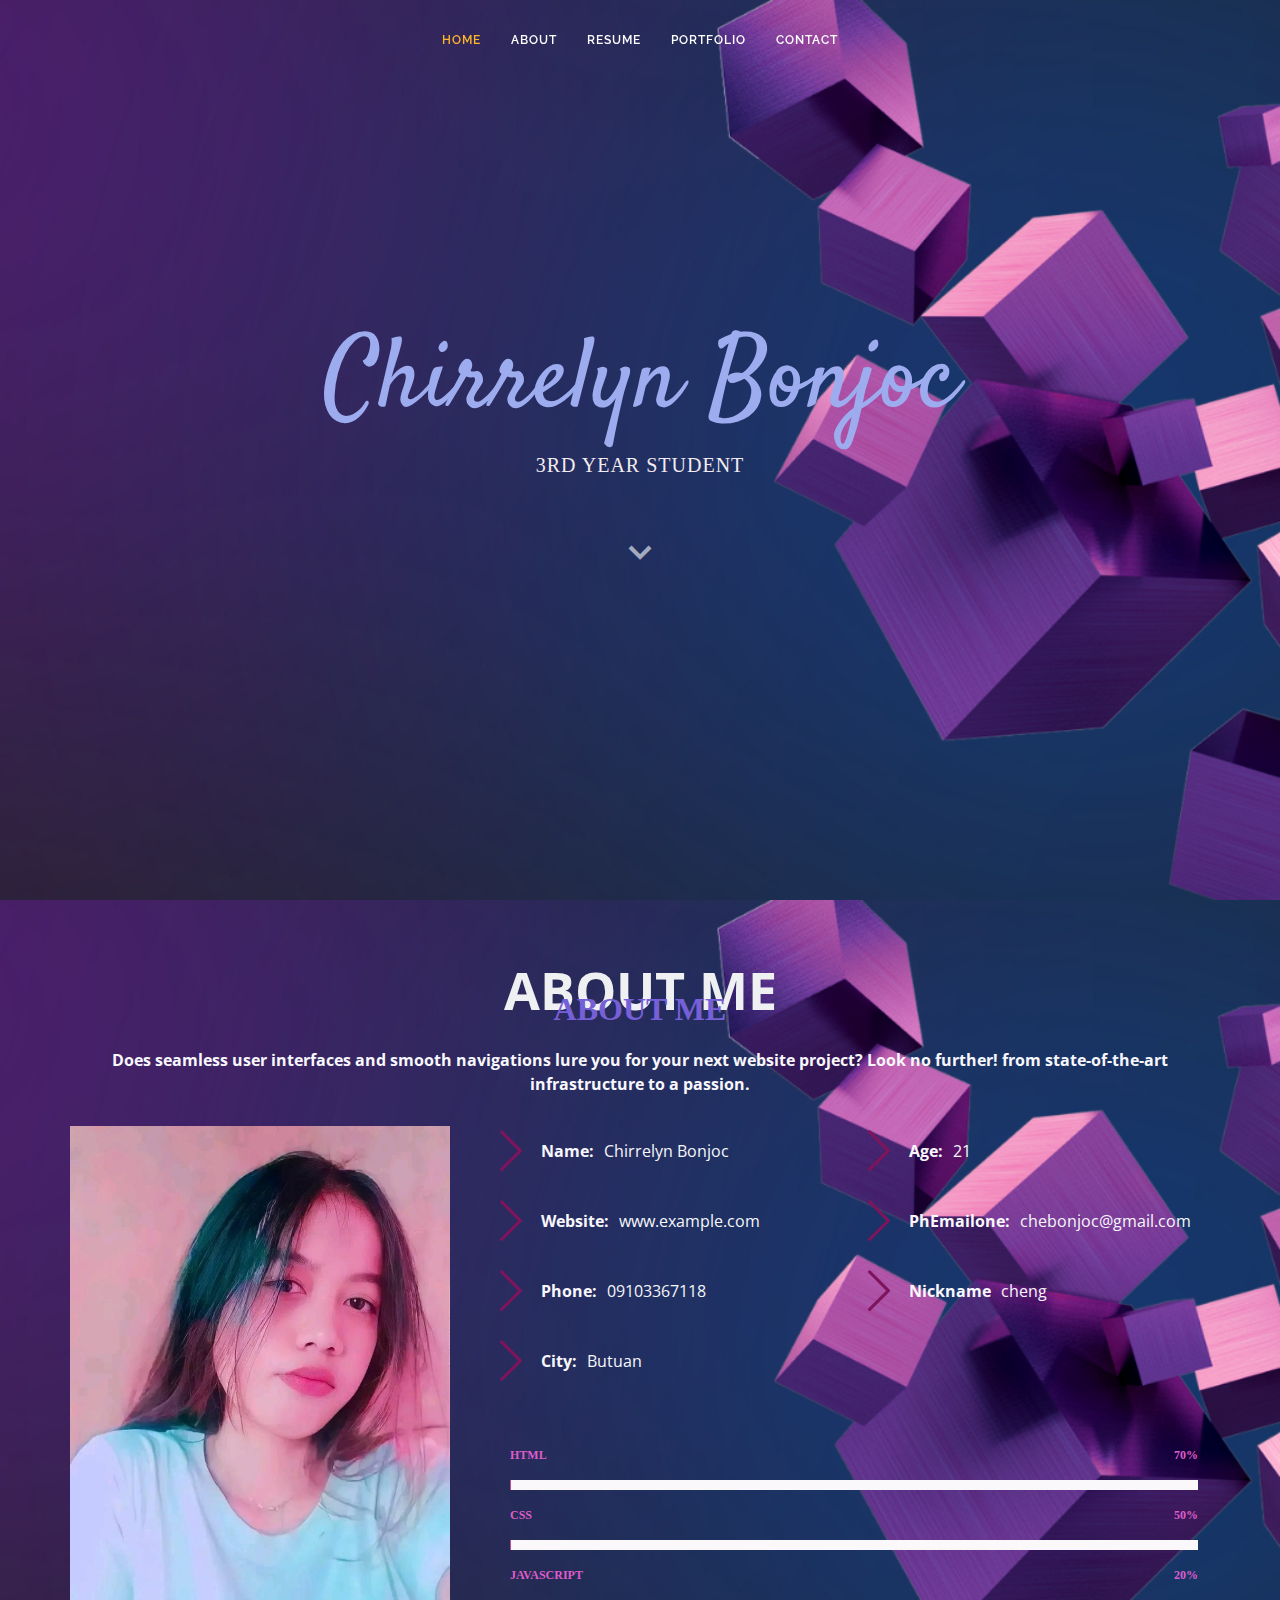
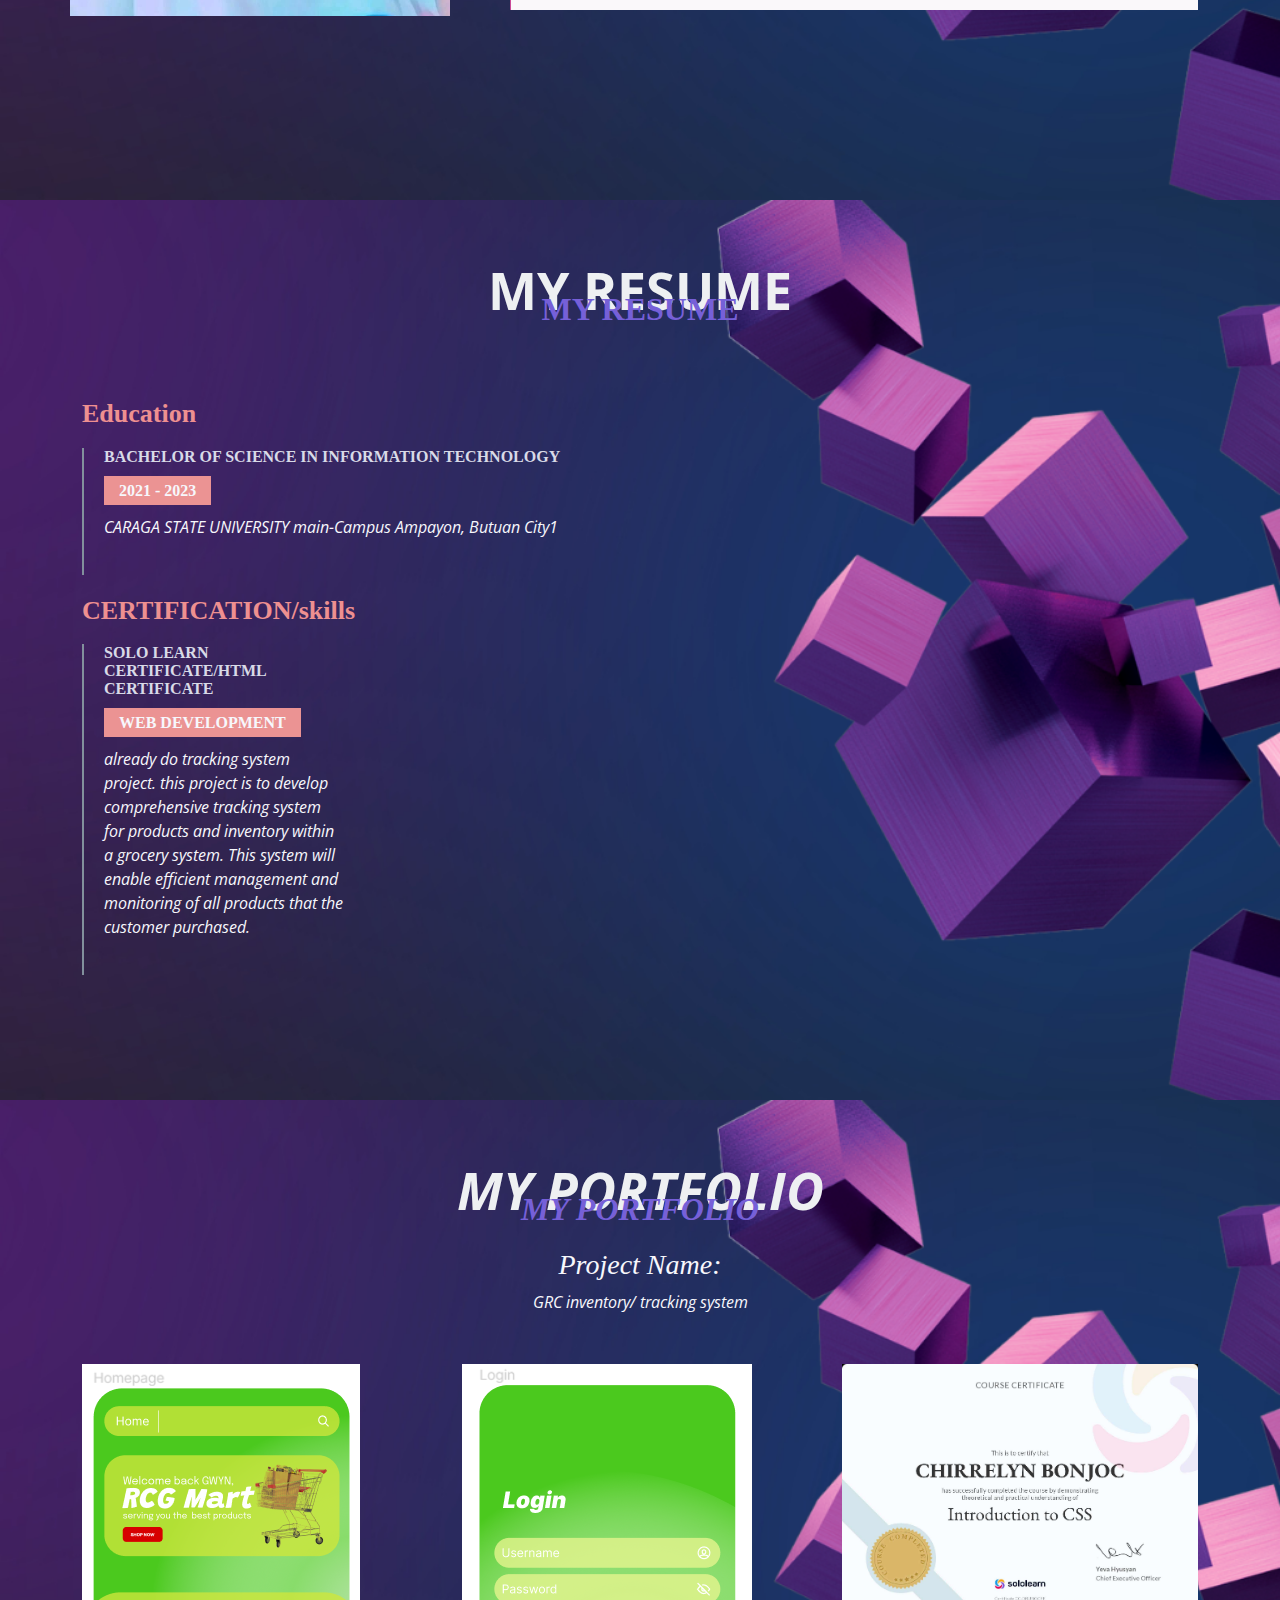
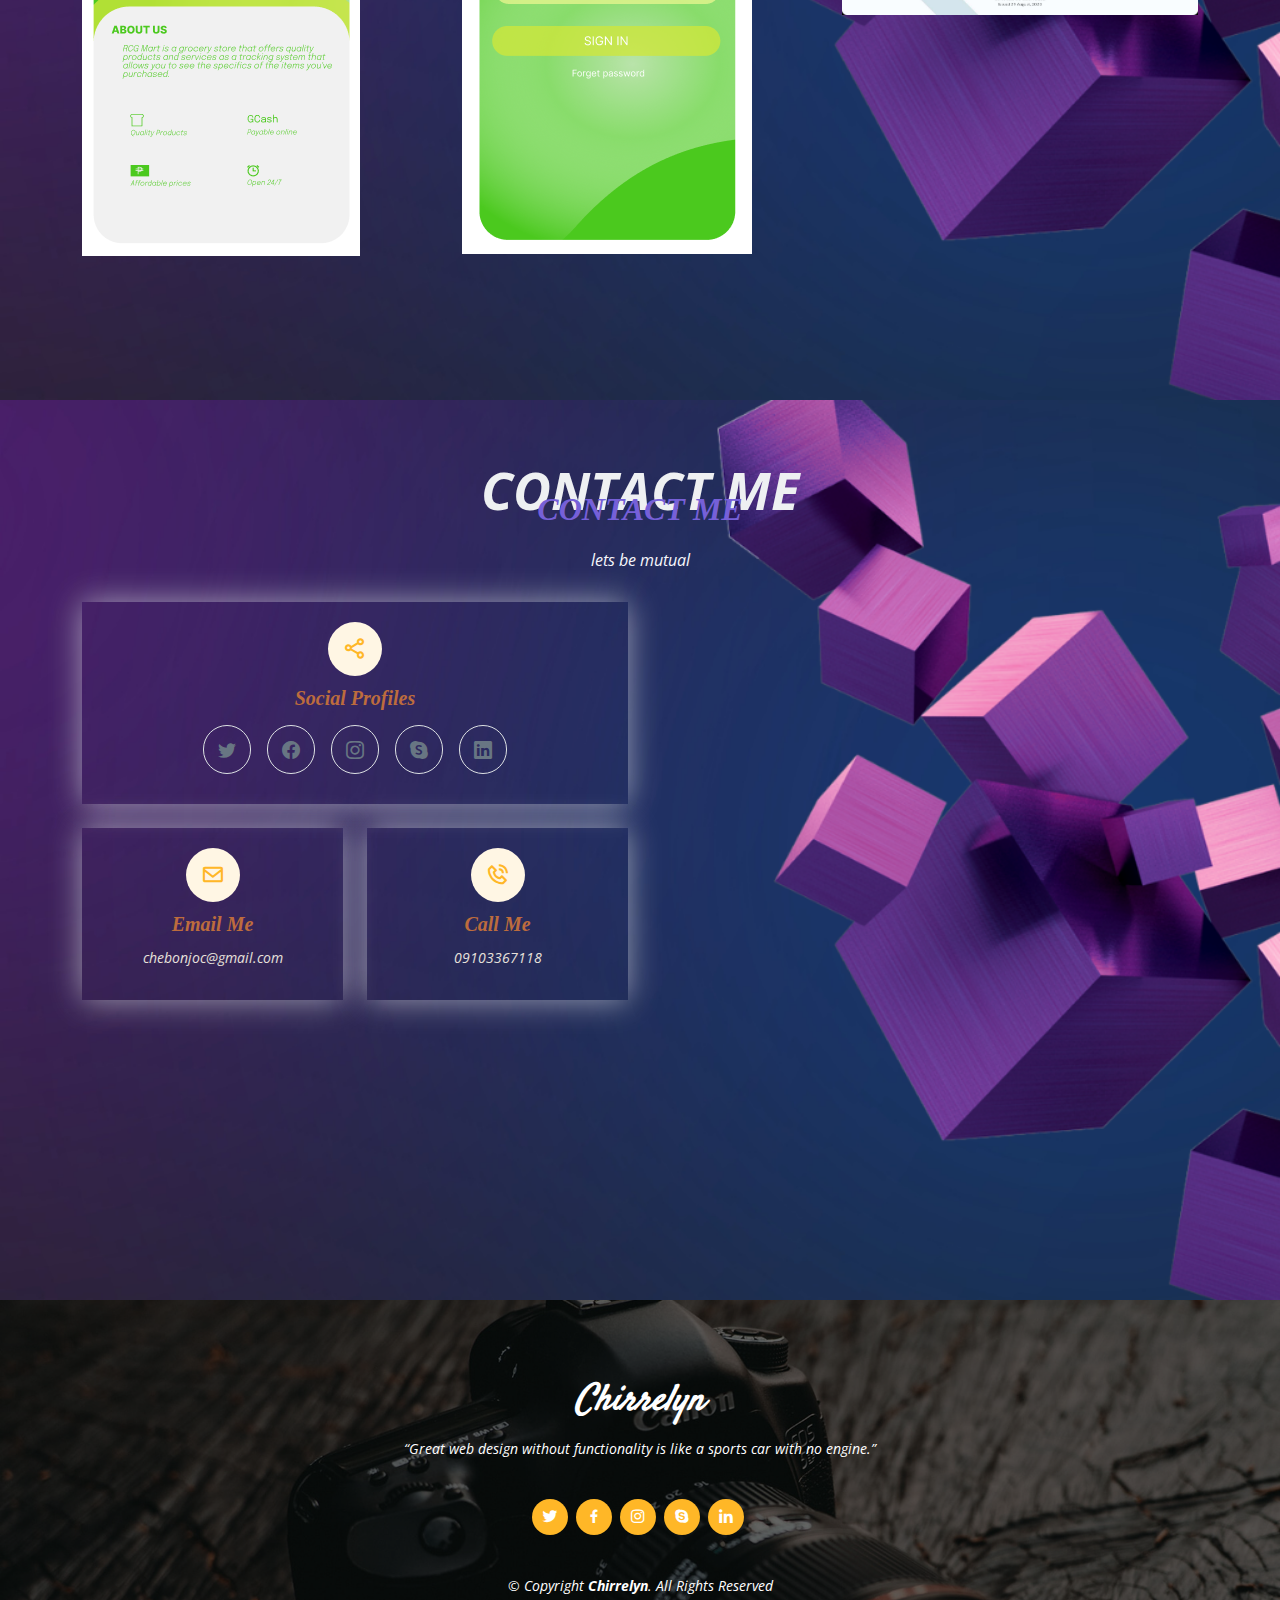
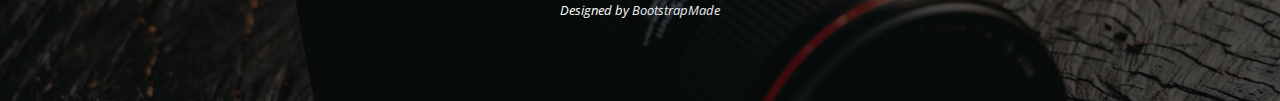
==== commit 99ad6754: "update" ====
--- a/PersonalPage/index.html
+++ b/PersonalPage/index.html
@@ -103,21 +103,21 @@
               <div class="progress">
                 <span class="skill">HTML <i class="val">70%</i></span>
                 <div class="progress-bar-wrap">
-                  <div class="progress-bar" role="progressbar" aria-valuenow="100" aria-valuemin="0" aria-valuemax="100"></div>
+                  <div class="progress-bar" role="progressbar" aria-valuenow="70" aria-valuemin="0" aria-valuemax="70"></div>
                 </div>
               </div>
 
               <div class="progress">
                 <span class="skill">CSS <i class="val">50%</i></span>
                 <div class="progress-bar-wrap">
-                  <div class="progress-bar" role="progressbar" aria-valuenow="90" aria-valuemin="0" aria-valuemax="100"></div>
+                  <div class="progress-bar" role="progressbar" aria-valuenow="50" aria-valuemin="0" aria-valuemax="50"></div>
                 </div>
               </div>
 
               <div class="progress">
                 <span class="skill">JavaScript <i class="val">20%</i></span>
                 <div class="progress-bar-wrap">
-                  <div class="progress-bar" role="progressbar" aria-valuenow="75" aria-valuemin="0" aria-valuemax="100"></div>
+                  <div class="progress-bar" role="progressbar" aria-valuenow="20" aria-valuemin="0" aria-valuemax="20"></div>
                 </div>
               </div>
             </div>
@@ -146,29 +146,20 @@
               <h5>2021 - 2023</h5>
               <p><em>CARAGA STATE UNIVERSITY  main-Campus
                 Ampayon, Butuan City1</em></p>
-            </div>
+            </div>    
 
             <div class="row">
               <div class="col-lg-6">
                 <h3 class="resume-title">CERTIFICATION/skills</h3>
                 <div class="resume-item">
-                  <h4>SOLO LEARN CERTIFICATE</h4>
+                  <h4>SOLO LEARN CERTIFICATE/HTML CERTIFICATE</h4>
                   <h5>WEB DEVELOPMENT</h5>
-                  <p><em>HTML CERTIFICATE</em></p>
-                  <p><em>CSS CERTIFICATE</em></p>
-
-                </div>
-
-          </div>
-          <div class="col-lg-6">
-            <h3 class="resume-title">basic skills of photography</h3>
-            <div class="resume-item">
-              <h4>have a fundamentals basic skills of photography techniques, like basics lighting and cameras operations </h4>
-              <h4>have learnings in basic photo editing using picsart, 
-                can also do task like cropping, inhancing quality or background edits</h4> 
-              <ul>
-              </ul>
-            </div>
+                  <p><em>already do tracking system project. this project is to develop comprehensive tracking system
+                    for products and inventory within a grocery system. This system will
+                    enable efficient management and monitoring of all products that the
+                    customer purchased.
+
+                </div>
       </div>
     </section><!-- End My Resume Section -->
 
--- a/PersonalPage/assets/css/style.css
+++ b/PersonalPage/assets/css/style.css
@@ -608,10 +608,24 @@
   color: #a01c6e;
 }
 
-.about .image {
-  background: url("../img/me.jpg") center center no-repeat;
+.image {
+  background-image: url("../img/me.jpg");
+  background-position: center;
+  background-repeat: no-repeat;
   background-size: cover;
-  min-height: 500px;
+  min-height: 50vh;
+}
+
+@media (max-width: 768px) {
+  .image {
+    min-height: 100vh;
+  }
+}
+
+@media (max-width: 480px) {
+  .image {
+    min-height: 100vh;
+  }
 }
 
 .about .skills-content {
@@ -706,18 +720,6 @@
 
 .resume .resume-item:last-child {
   padding-bottom: 0;
-}
-
-.resume .resume-item::before {
-  content: "";
-  position: absolute;
-  width: 16px;
-  height: 16px;
-  border-radius: 50px;
-  left: -9px;
-  top: 0;
-  background: #b8beb8;
-  border: 2px solid #82909c;
 }
 
 /*--------------------------------------------------------------
